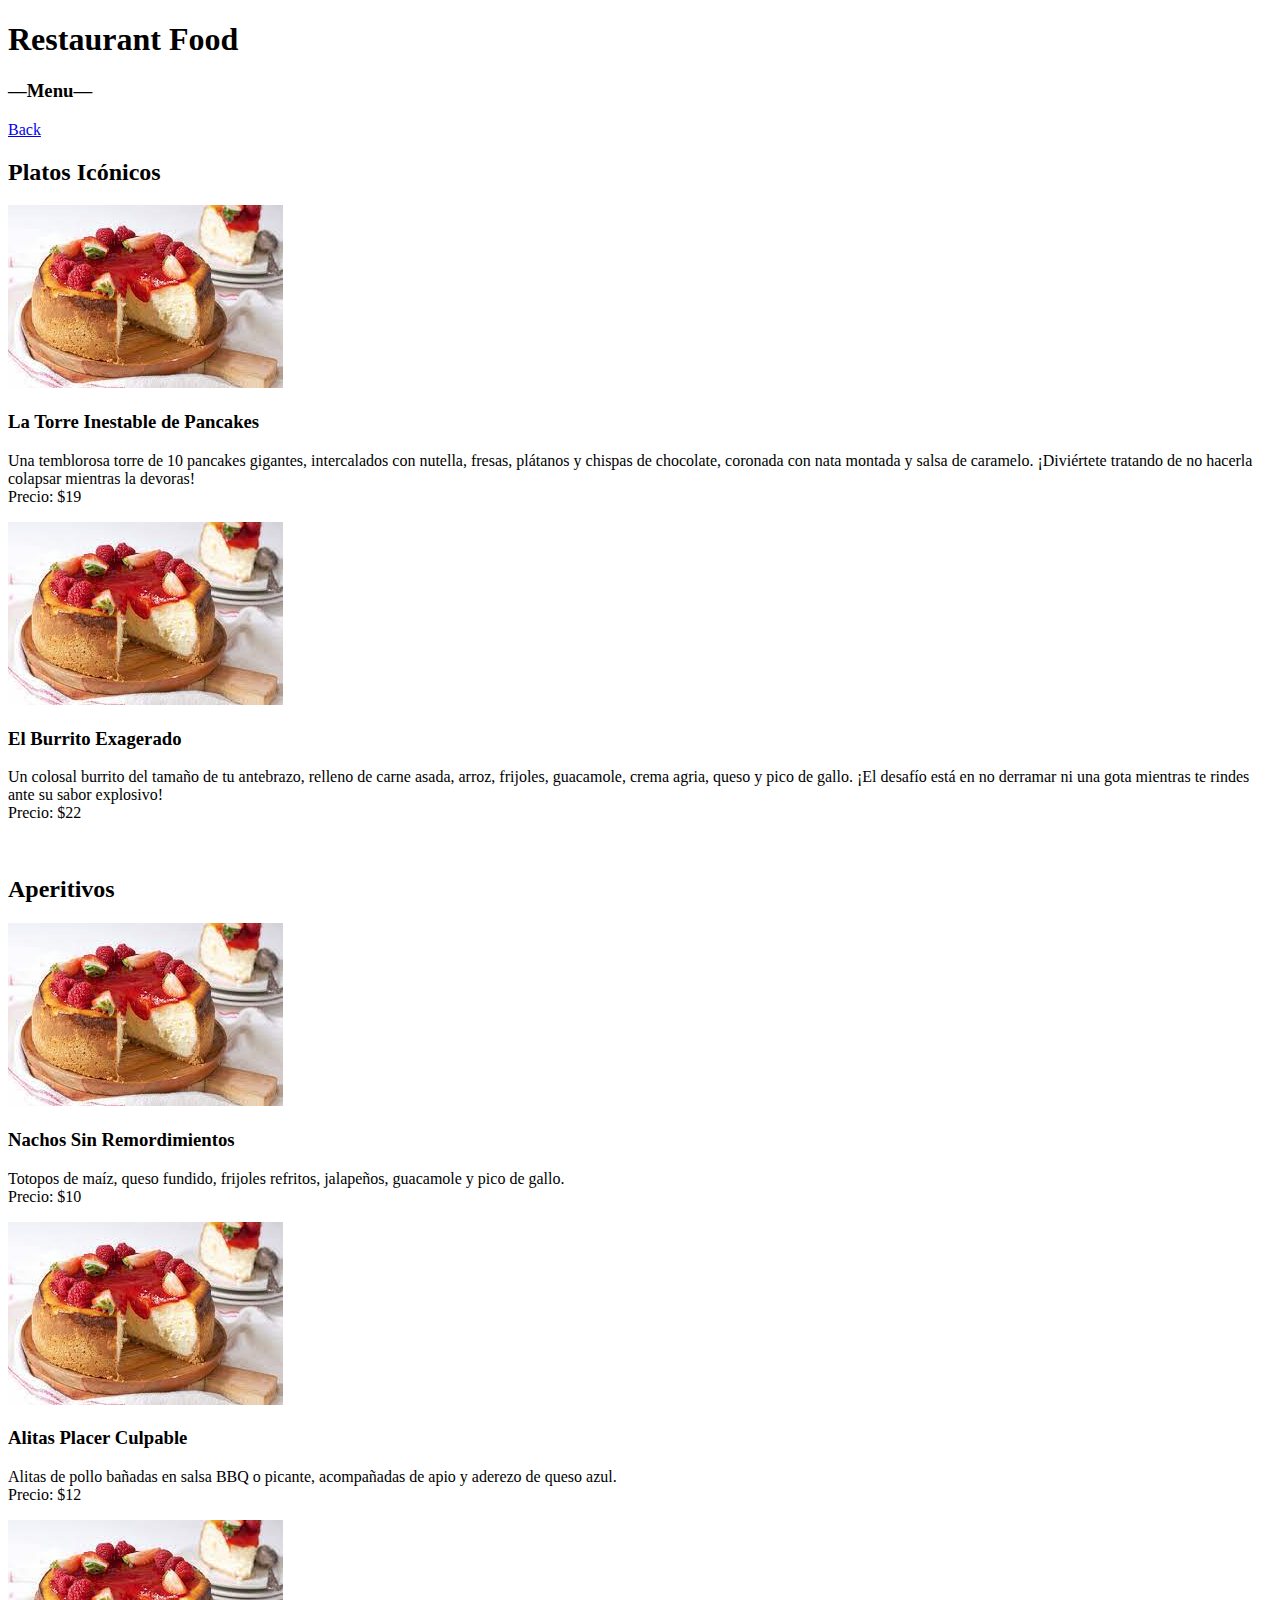
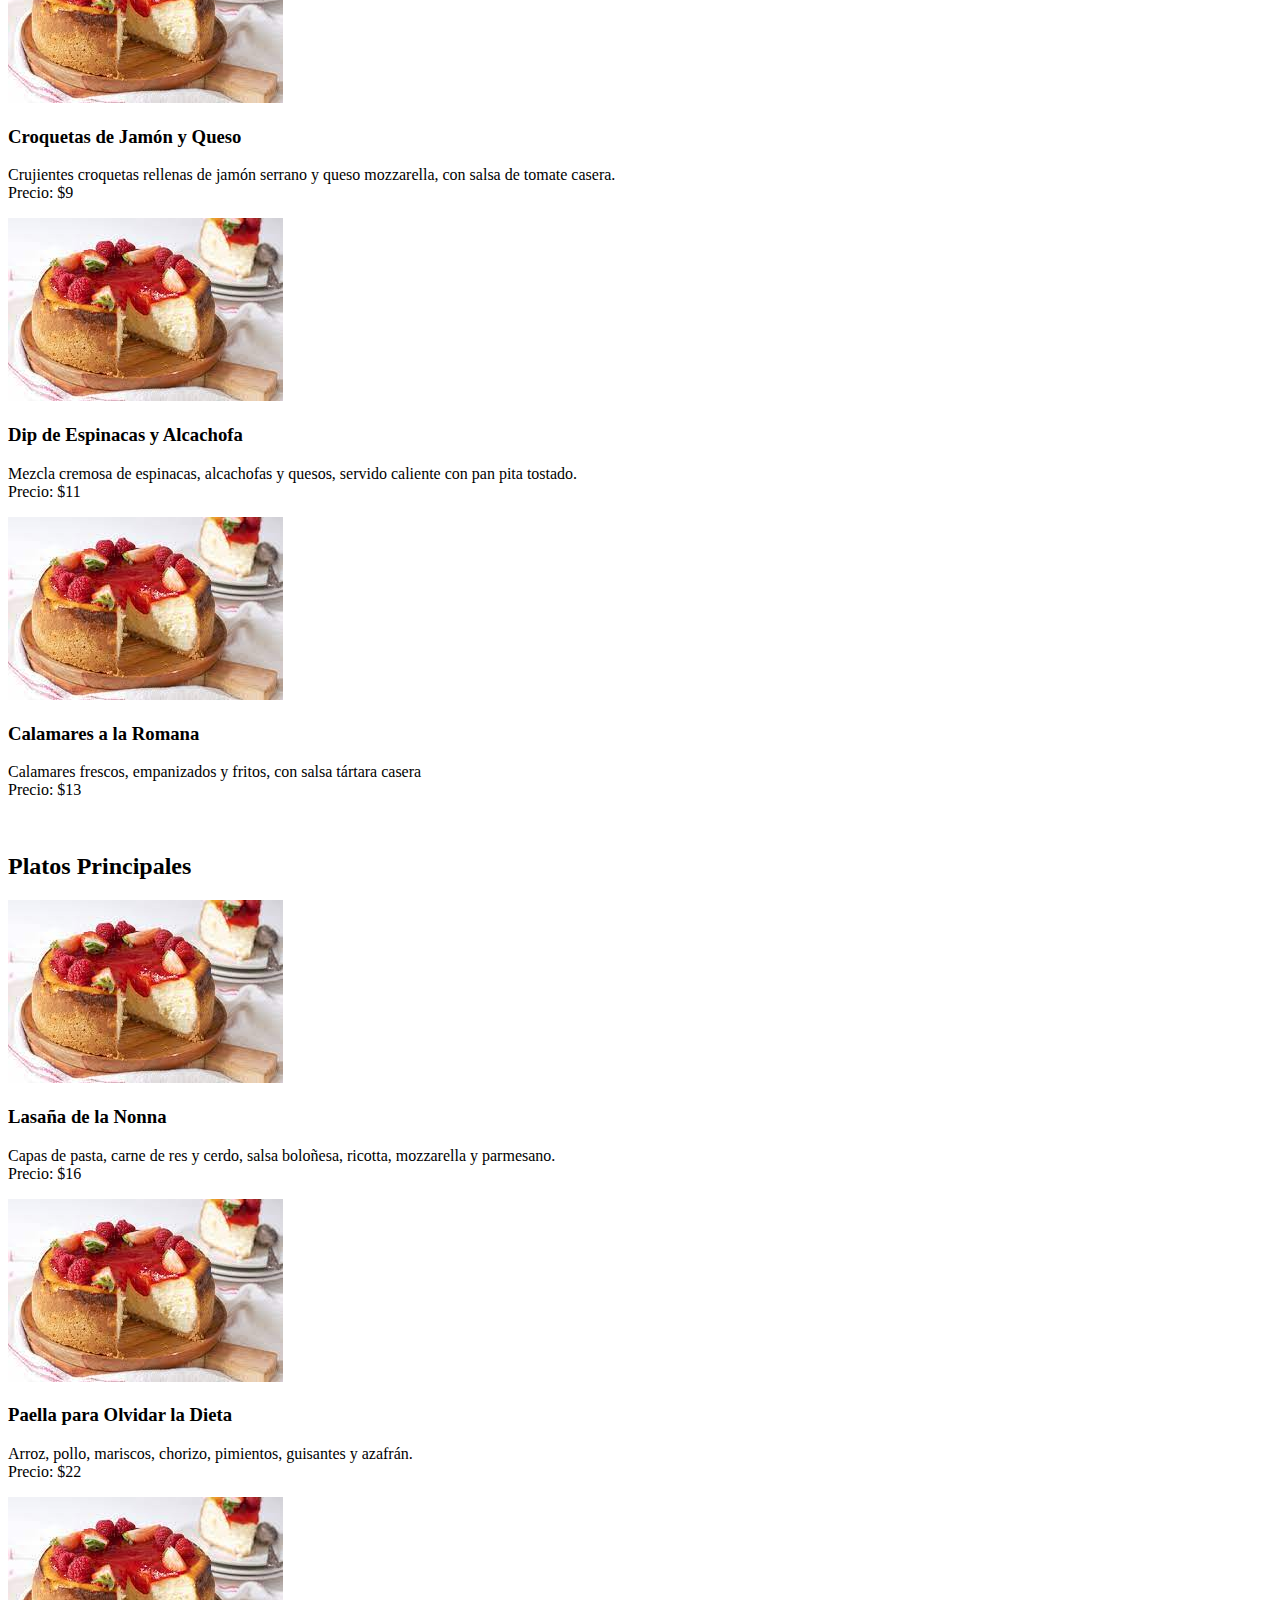
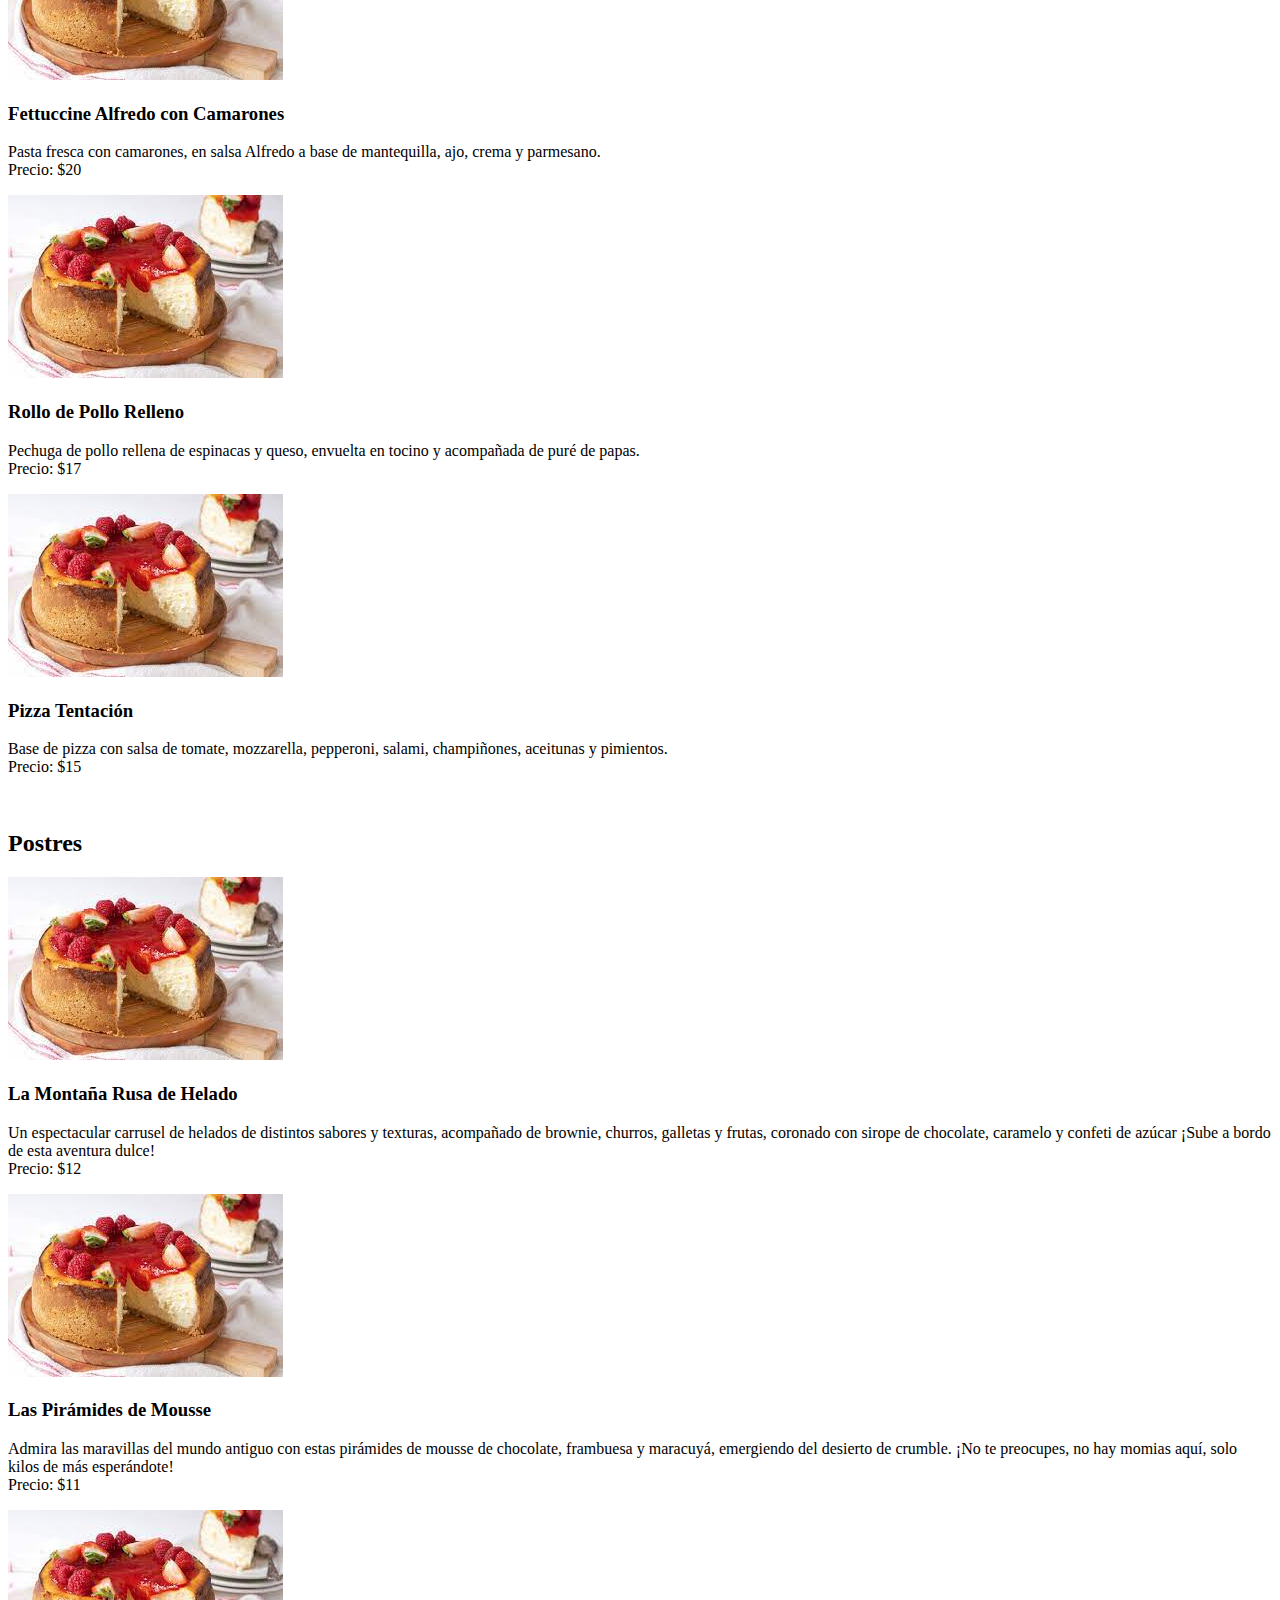
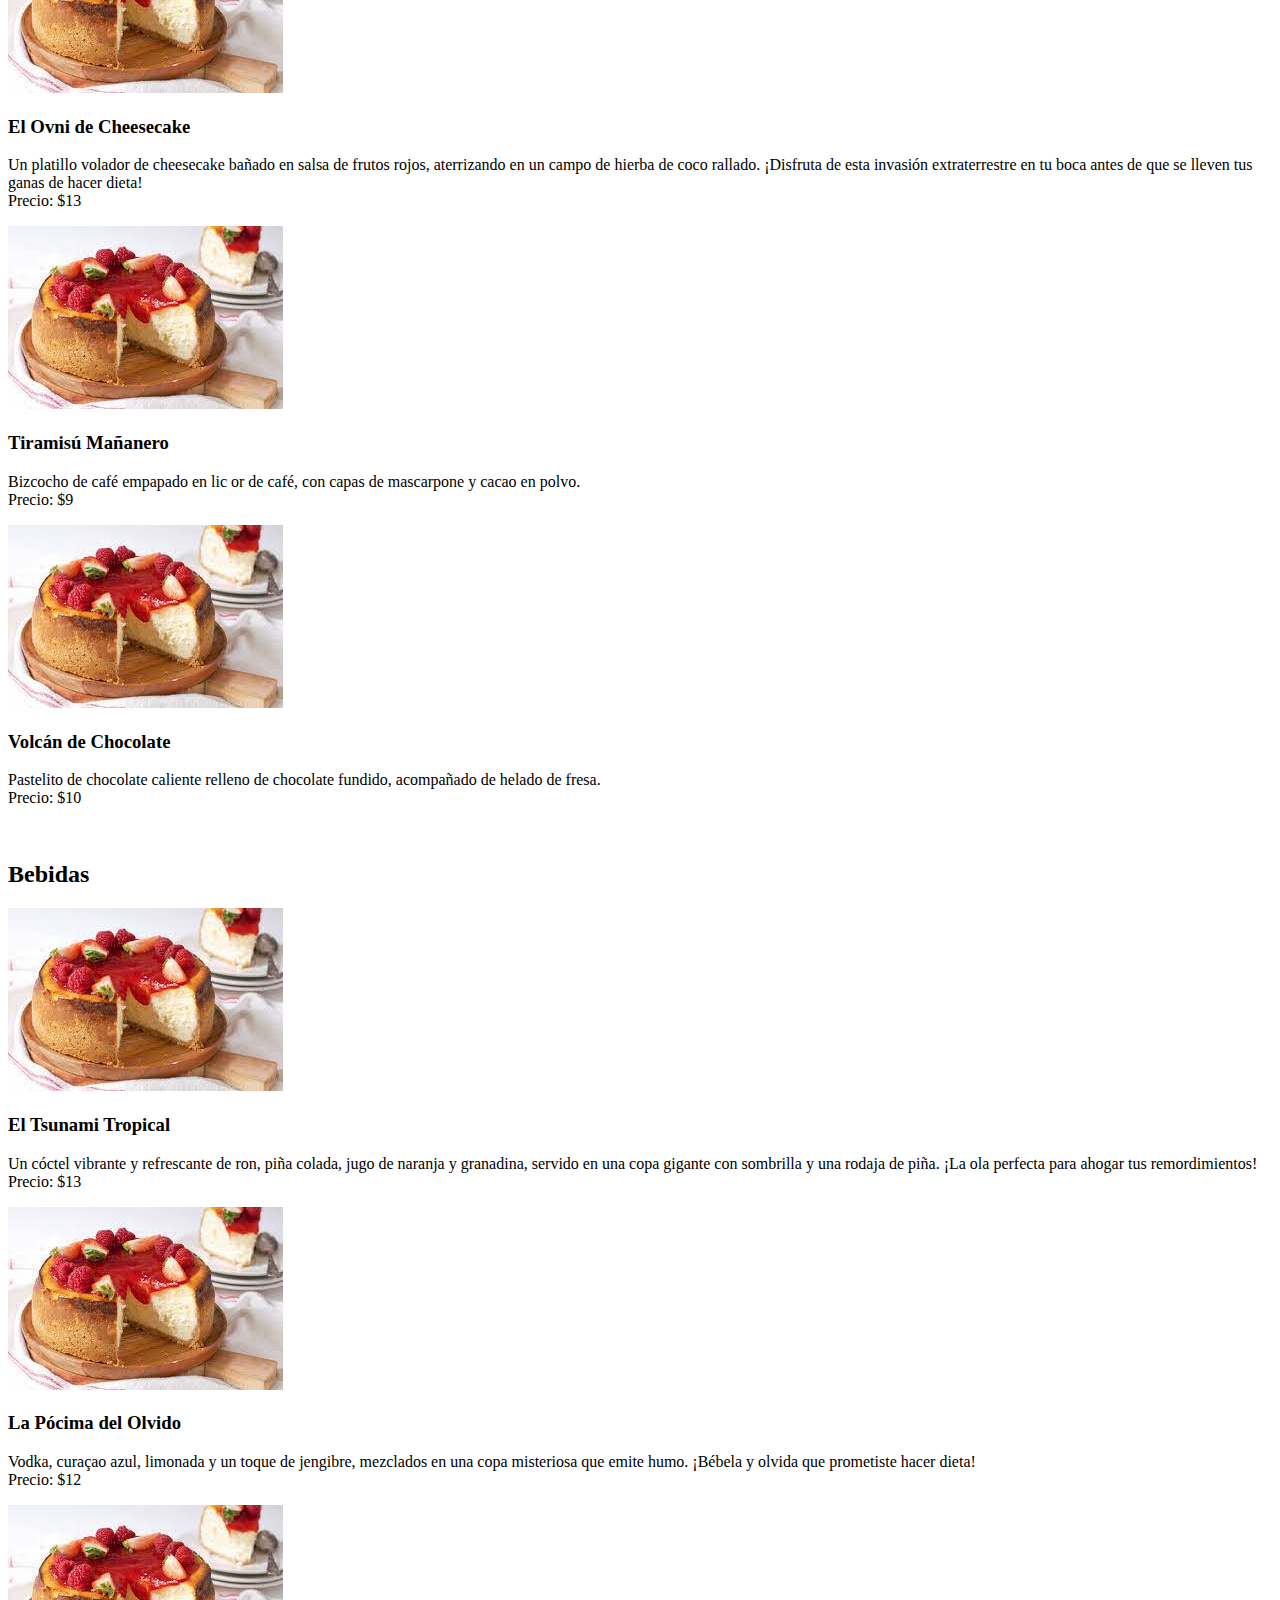
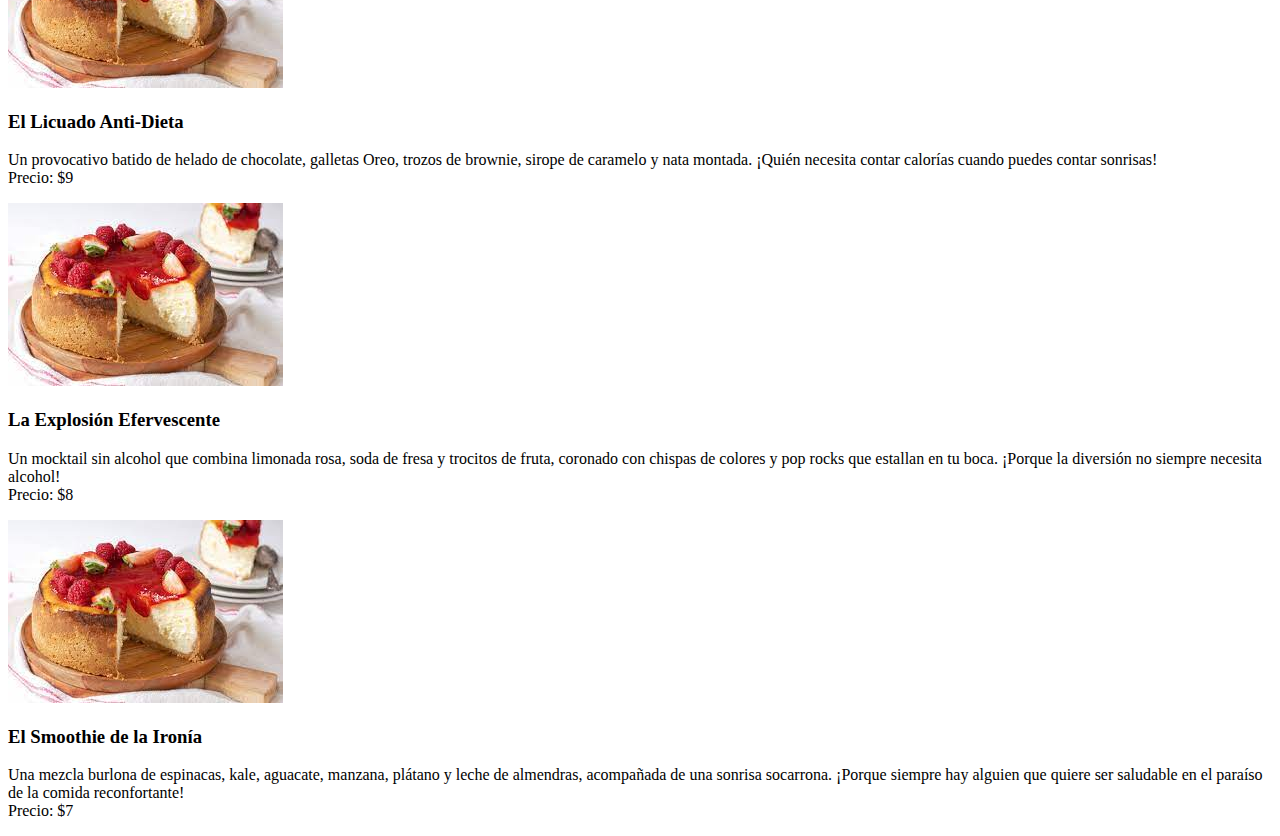
==== links/menu.html @ f00b85c3 "created html menu" ====
<!DOCTYPE html>
<html lang="es">
<head>

  <!--Meta-->
  <meta charset="UTF-8">
  <meta name="viewport" content="width=device-width, initial-scale=1.0">
  <meta http-equiv="X-UA-Compatible" content="IE=edge">
  <!--Google Font-->
  <link rel="preconnect" href="https://fonts.googleapis.com">
  <link rel="preconnect" href="https://fonts.gstatic.com" crossorigin>
  <link href="https://fonts.googleapis.com/css2?family=Roboto+Slab:wght@100..900&display=swap" rel="stylesheet">
  <!--CSS-->
  <link rel="stylesheet" href="menu-style.css">
  <!--Title-->
  <title>Menu</title>

</head>

<body>

  <!--Header-->

  <header>

    <div class="menu-title">
      <h1>Restaurant Food</h1>
      <h3>&mdash;Menu&mdash;</h3>     
      <a href="../index.html">Back</a>
    </div>

  </header>

  <!--Menu Container-->

  <section class="menu-container">

    <!--Platos Iconicos-->

    <h2 class="food-title">Platos Icónicos</h2>

    <div class="menu platos-iconicos">

      <div class="pancake">
        <img src="menu-images/cheesecake.jpg" alt="pancake">
        <h3>La Torre Inestable de Pancakes</h3>
        <p>Una temblorosa torre de 10 pancakes gigantes, intercalados con nutella, fresas, plátanos y chispas de chocolate, coronada con nata montada y salsa de caramelo. ¡Diviértete tratando de no hacerla colapsar mientras la devoras!<br>Precio: $19</p>
      </div>

      <div class="burrito">
        <img src="menu-images/cheesecake.jpg" alt="burrito">
        <h3>El Burrito Exagerado</h3>
        <p>Un colosal burrito del tamaño de tu antebrazo, relleno de carne asada, arroz, frijoles, guacamole, crema agria, queso y pico de gallo. ¡El desafío está en no derramar ni una gota mientras te rindes ante su sabor explosivo!<br>Precio: $22</p>
      </div>

    </div>

    <br>

    <!--Aperitivos-->

    <h2 class="food-title">Aperitivos</h2>

    <div class="menu aperitivos">

      <div class="nachos">
        <img src="menu-images/cheesecake.jpg" alt="nachos">
        <h3>Nachos Sin Remordimientos</h3>
        <p>Totopos de maíz, queso fundido, frijoles refritos, jalapeños, guacamole y pico de gallo.<br>Precio: $10</p>
      </div>

      <div class="alitas">
        <img src="menu-images/cheesecake.jpg" alt="alitas">
        <h3>Alitas Placer Culpable</h3>
        <p>Alitas de pollo bañadas en salsa BBQ o picante, acompañadas de apio y aderezo de queso azul.<br>Precio: $12</p>
      </div>

      <div class="croquetas">
        <img src="menu-images/cheesecake.jpg" alt="croquetas">
        <h3>Croquetas de Jamón y Queso</h3>
        <p>Crujientes croquetas rellenas de jamón serrano y queso mozzarella, con salsa de tomate casera.<br>Precio: $9</p>
      </div>

      <div class="dip-espinaca">
        <img src="menu-images/cheesecake.jpg" alt="espinaca">
        <h3>Dip de Espinacas y Alcachofa</h3>
        <p>Mezcla cremosa de espinacas, alcachofas y quesos, servido caliente con pan pita tostado.<br>Precio: $11</p>
      </div>

      <div class="calamares">
        <img src="menu-images/cheesecake.jpg" alt="calamares">
        <h3>Calamares a la Romana</h3>
        <p>Calamares frescos, empanizados y fritos, con salsa tártara casera<br>Precio: $13</p>
      </div>

    </div>

    <br>

    <!--Platos Principales-->

    <h2 class="food-title">Platos Principales</h2>

    <div class="menu principales">

      <div class="Lasaña">
        <img src="menu-images/cheesecake.jpg" alt="Lasaña">
        <h3>Lasaña de la Nonna</h3>
        <p>Capas de pasta, carne de res y cerdo, salsa boloñesa, ricotta, mozzarella y parmesano.<br>Precio: $16</p>
      </div>

      <div class="paella">
        <img src="menu-images/cheesecake.jpg" alt="paella">
        <h3>Paella para Olvidar la Dieta</h3>
        <p>Arroz, pollo, mariscos, chorizo, pimientos, guisantes y azafrán.<br>Precio: $22</p>
      </div>

      <div class="fettuccine">
        <img src="menu-images/cheesecake.jpg" alt="fettuccine">
        <h3>Fettuccine Alfredo con Camarones</h3>
        <p>Pasta fresca con camarones, en salsa Alfredo a base de mantequilla, ajo, crema y parmesano.<br>Precio: $20</p>
      </div>

      <div class="pollo-relleno">
        <img src="menu-images/cheesecake.jpg" alt="pollo relleno">
        <h3>Rollo de Pollo Relleno</h3>
        <p>Pechuga de pollo rellena de espinacas y queso, envuelta en tocino y acompañada de puré de papas.<br>Precio: $17</p>
      </div>

      <div class="pizza">
        <img src="menu-images/cheesecake.jpg" alt="pizza">
        <h3>Pizza Tentación</h3>
        <p>Base de pizza con salsa de tomate, mozzarella, pepperoni, salami, champiñones, aceitunas y pimientos.<br>Precio: $15</p>
      </div>

    </div>

    <br>

    <!--Postres-->

    <h2 class="food-title">Postres</h2>

    <div class="menu postres">

      <div class="helado">
        <img src="menu-images/cheesecake.jpg" alt="helado">
        <h3>La Montaña Rusa de Helado</h3>
        <p>Un espectacular carrusel de helados de distintos sabores y texturas, acompañado de brownie, churros, galletas y frutas, coronado con sirope de chocolate, caramelo y confeti de azúcar ¡Sube a bordo de esta aventura dulce!<br>Precio: $12</p>
      </div>

      <div class="piramide">
        <img src="menu-images/cheesecake.jpg" alt="postre piramide">
        <h3>Las Pirámides de Mousse</h3>
        <p>Admira las maravillas del mundo antiguo con estas pirámides de mousse de chocolate, frambuesa y maracuyá, emergiendo del desierto de crumble. ¡No te preocupes, no hay momias aquí, solo kilos de más esperándote!<br>Precio: $11</p>
      </div>

      <div class="cheesecake">
        <img src="menu-images/cheesecake.jpg" alt="cheesecake">
        <h3>El Ovni de Cheesecake</h3>
        <p>Un platillo volador de cheesecake bañado en salsa de frutos rojos, aterrizando en un campo de hierba de coco rallado. ¡Disfruta de esta invasión extraterrestre en tu boca antes de que se lleven tus ganas de hacer dieta!<br>Precio: $13</p>
      </div>

      <div class="bizcocho">
        <img src="menu-images/cheesecake.jpg" alt="bizcocho">
        <h3>Tiramisú Mañanero</h3>
        <p>Bizcocho de café empapado en lic or de café, con capas de mascarpone y cacao en polvo.<br>Precio: $9</p>
      </div>

      <div class="volcan-chocolate">
        <img src="menu-images/cheesecake.jpg" alt="volcan chocolate">
        <h3>Volcán de Chocolate</h3>
        <p>Pastelito de chocolate caliente relleno de chocolate fundido, acompañado de helado de fresa.<br>Precio: $10</p>
      </div>

    </div>

    <br>

    <!--Bebidas-->

    <h2 class="food-title">Bebidas</h2>

    <div class="menu bebidas">

      <div class="tsunami-tropical">
        <img src="menu-images/cheesecake.jpg" alt="tsunami tropical">
        <h3>El Tsunami Tropical</h3>
        <p>Un cóctel vibrante y refrescante de ron, piña colada, jugo de naranja y granadina, servido en una copa gigante con sombrilla y una rodaja de piña. ¡La ola perfecta para ahogar tus remordimientos!<br>Precio: $13</p>
      </div>

      <div class="pocima-olvido">
        <img src="menu-images/cheesecake.jpg" alt="vodka">
        <h3>La Pócima del Olvido</h3>
        <p>Vodka, curaçao azul, limonada y un toque de jengibre, mezclados en una copa misteriosa que emite humo. ¡Bébela y olvida que prometiste hacer dieta!<br>Precio: $12</p>
      </div>

      <div class="licuado">
        <img src="menu-images/cheesecake.jpg" alt="licuado">
        <h3>El Licuado Anti-Dieta</h3>
        <p>Un provocativo batido de helado de chocolate, galletas Oreo, trozos de brownie, sirope de caramelo y nata montada. ¡Quién necesita contar calorías cuando puedes contar sonrisas!<br>Precio: $9</p>
      </div>

      <div class="mocktail">
        <img src="menu-images/cheesecake.jpg" alt="mocktail">
        <h3>La Explosión Efervescente</h3>
        <p>Un mocktail sin alcohol que combina limonada rosa, soda de fresa y trocitos de fruta, coronado con chispas de colores y pop rocks que estallan en tu boca. ¡Porque la diversión no siempre necesita alcohol!<br>Precio: $8</p>
      </div>

      <div class="smoothie">
        <img src="menu-images/cheesecake.jpg" alt="smoothie">
        <h3>El Smoothie de la Ironía</h3>
        <p>Una mezcla burlona de espinacas, kale, aguacate, manzana, plátano y leche de almendras, acompañada de una sonrisa socarrona. ¡Porque siempre hay alguien que quiere ser saludable en el paraíso de la comida reconfortante!<br>Precio: $7</p>
      </div>

    </div>

  </section>

</body>
</html>
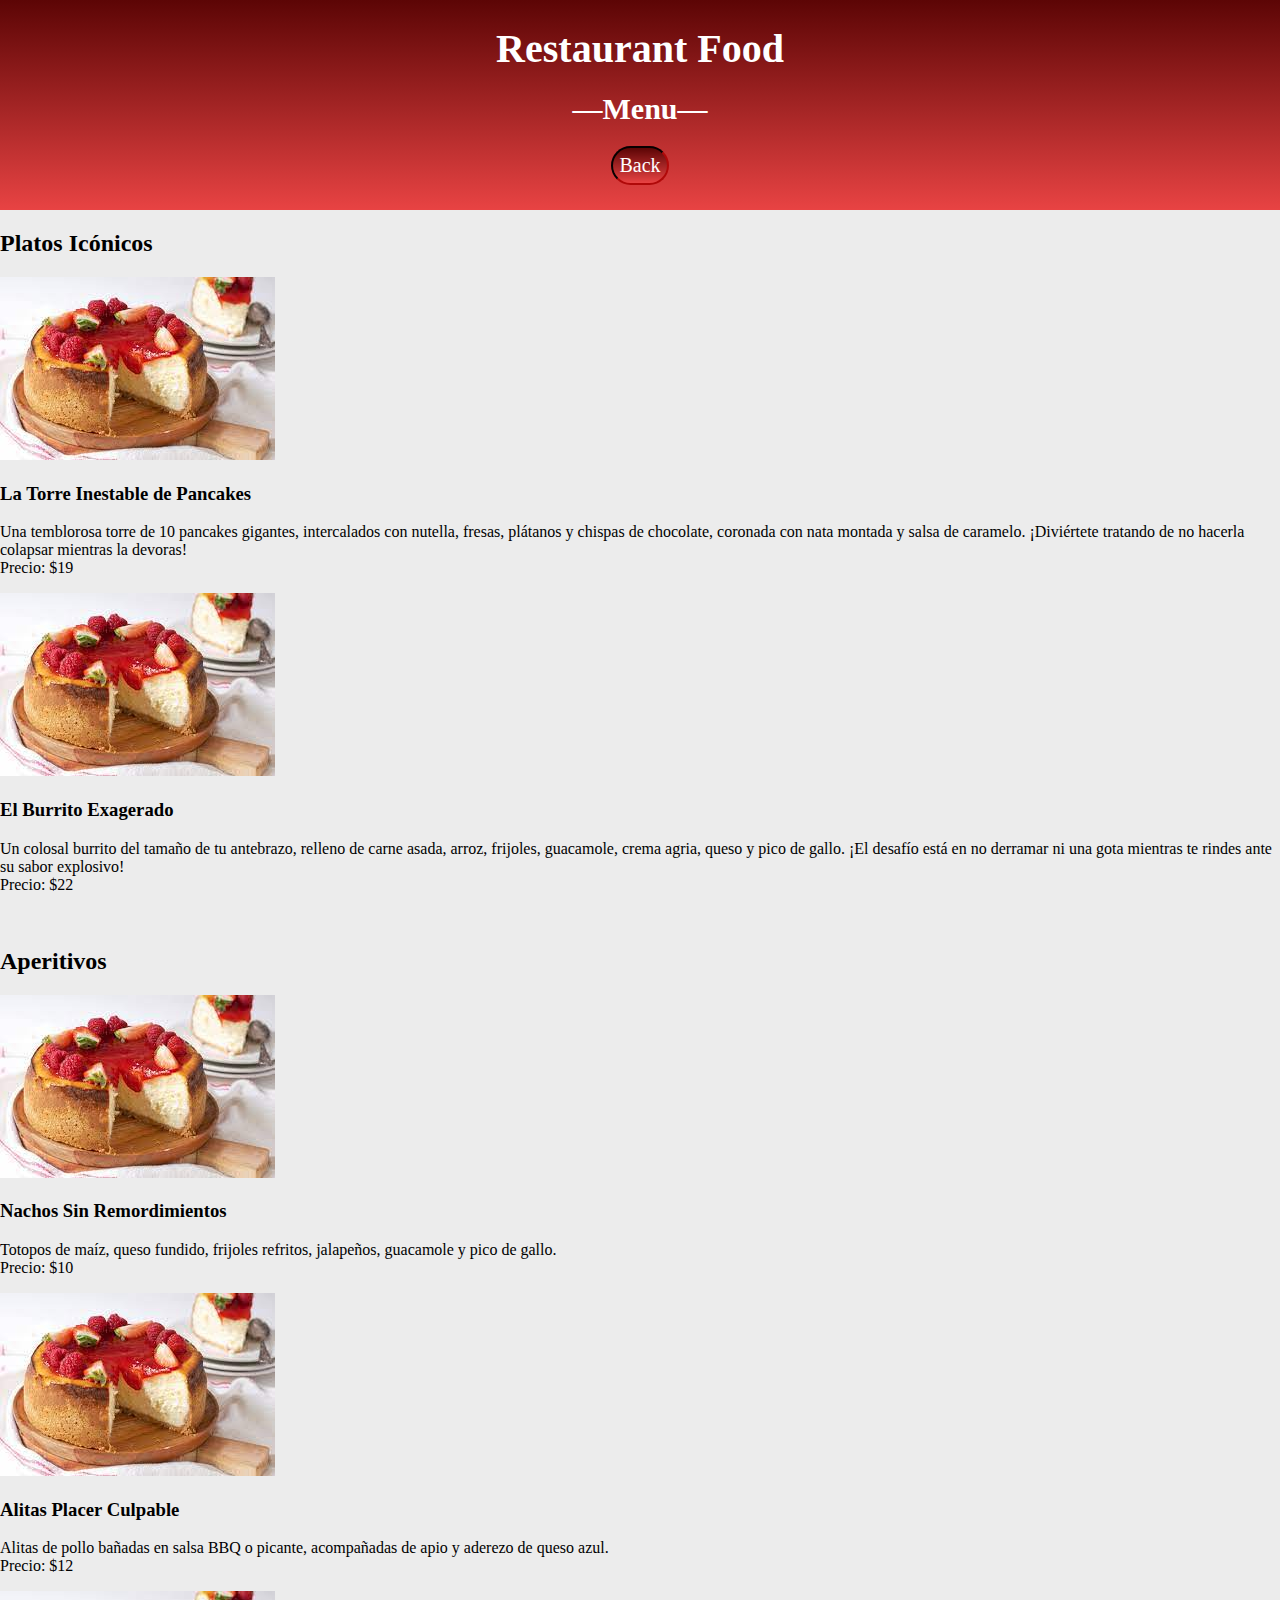
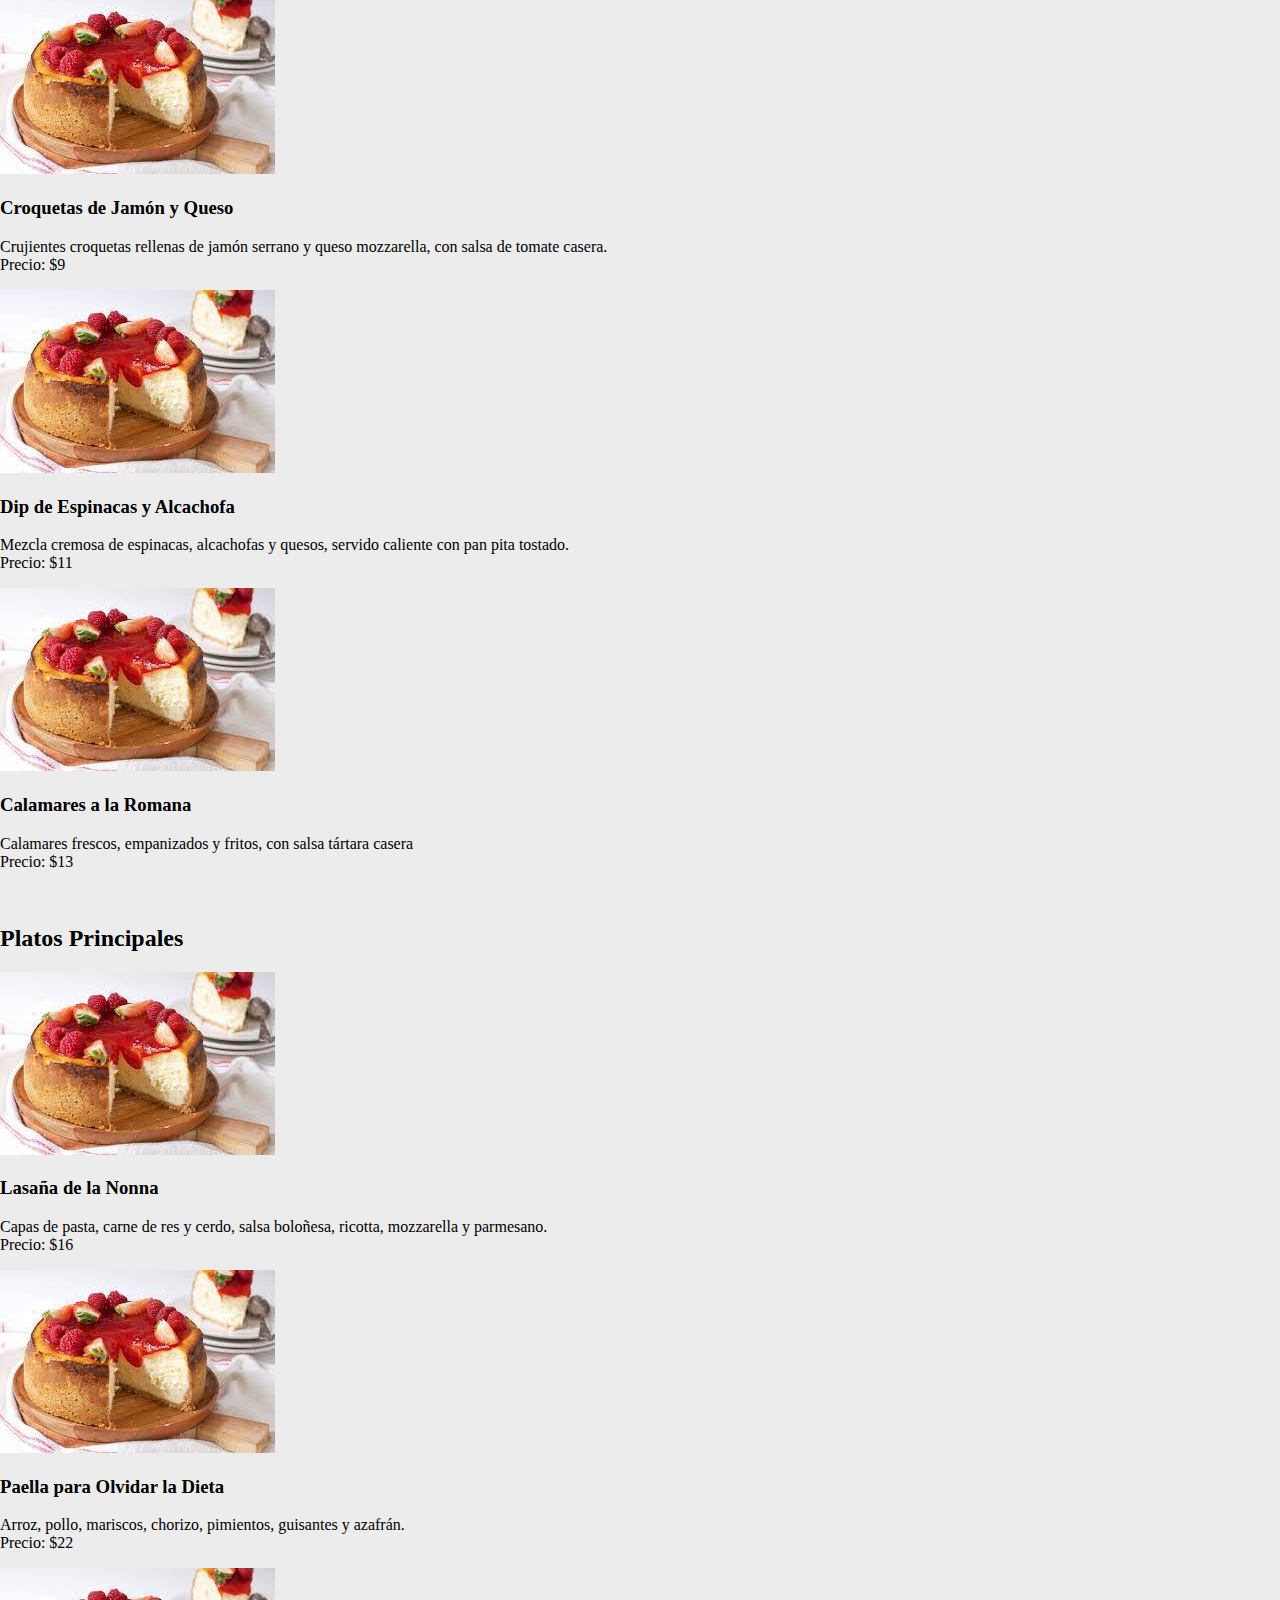
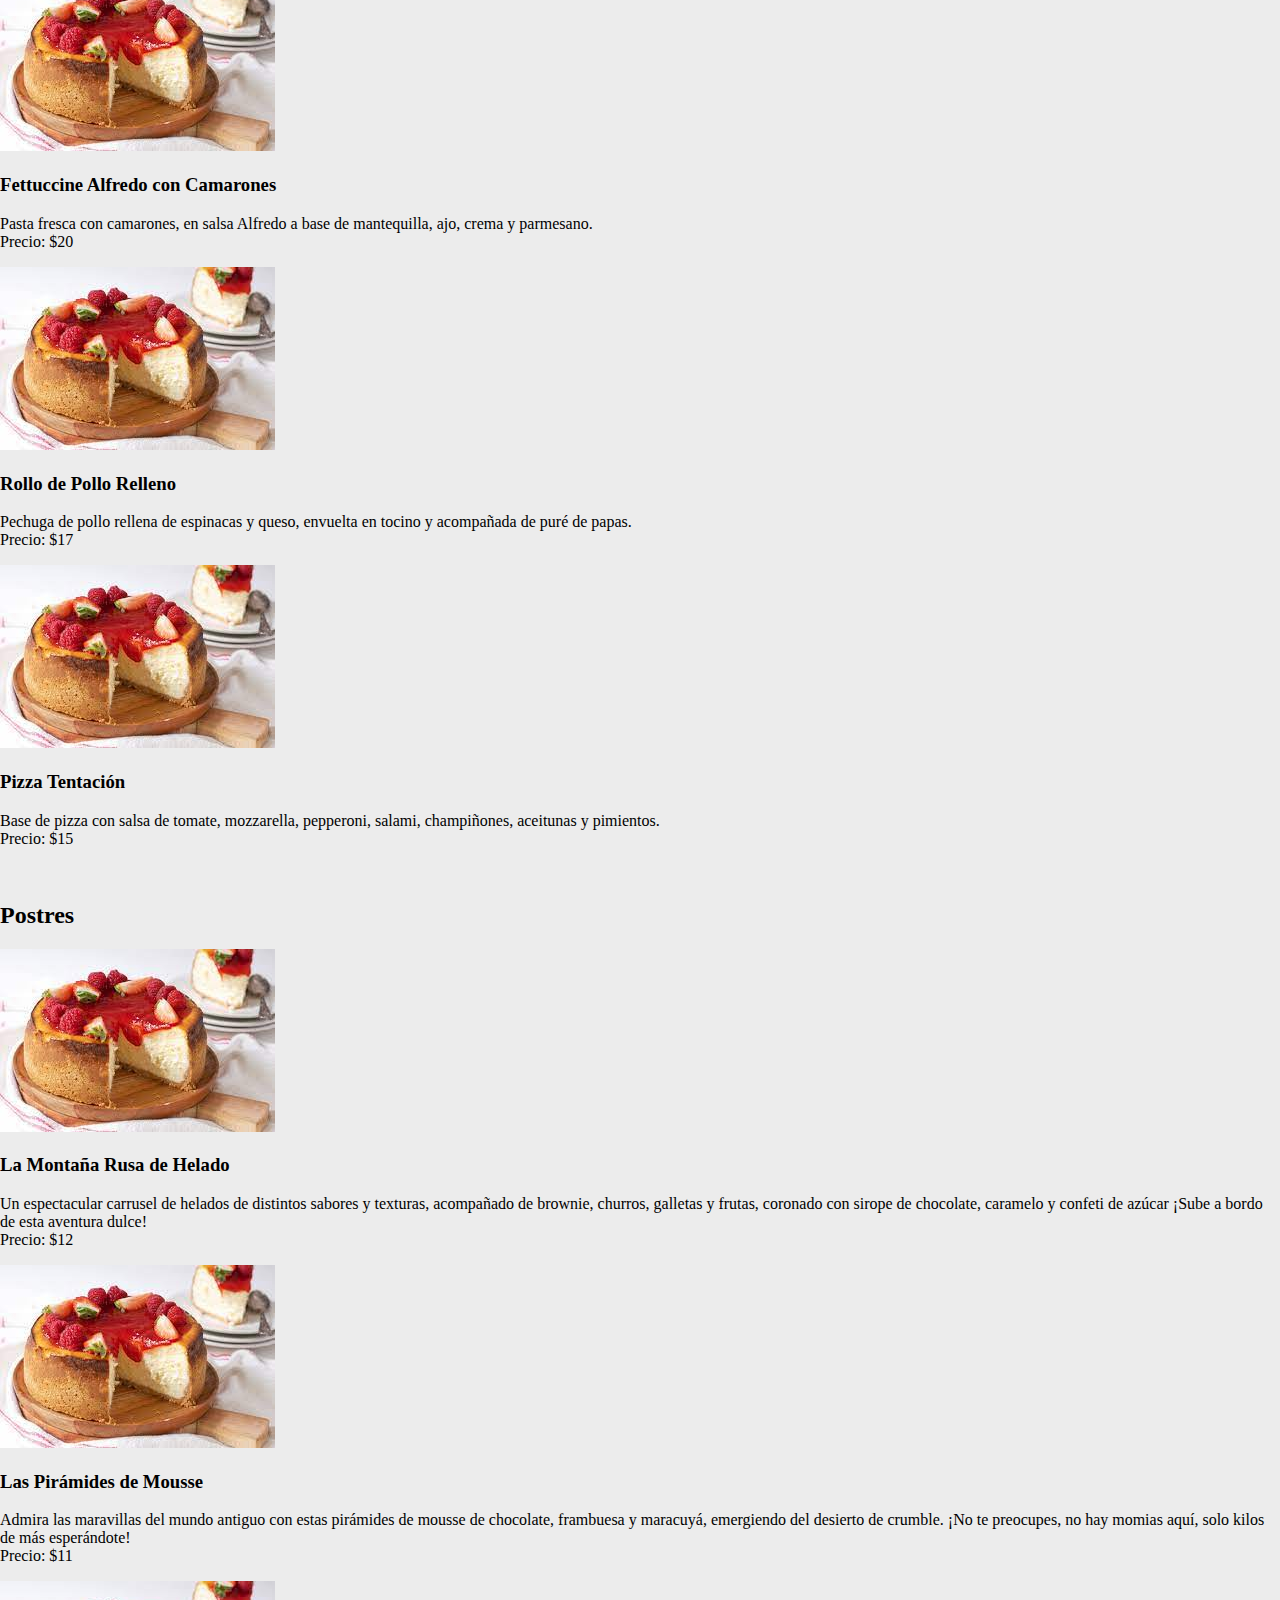
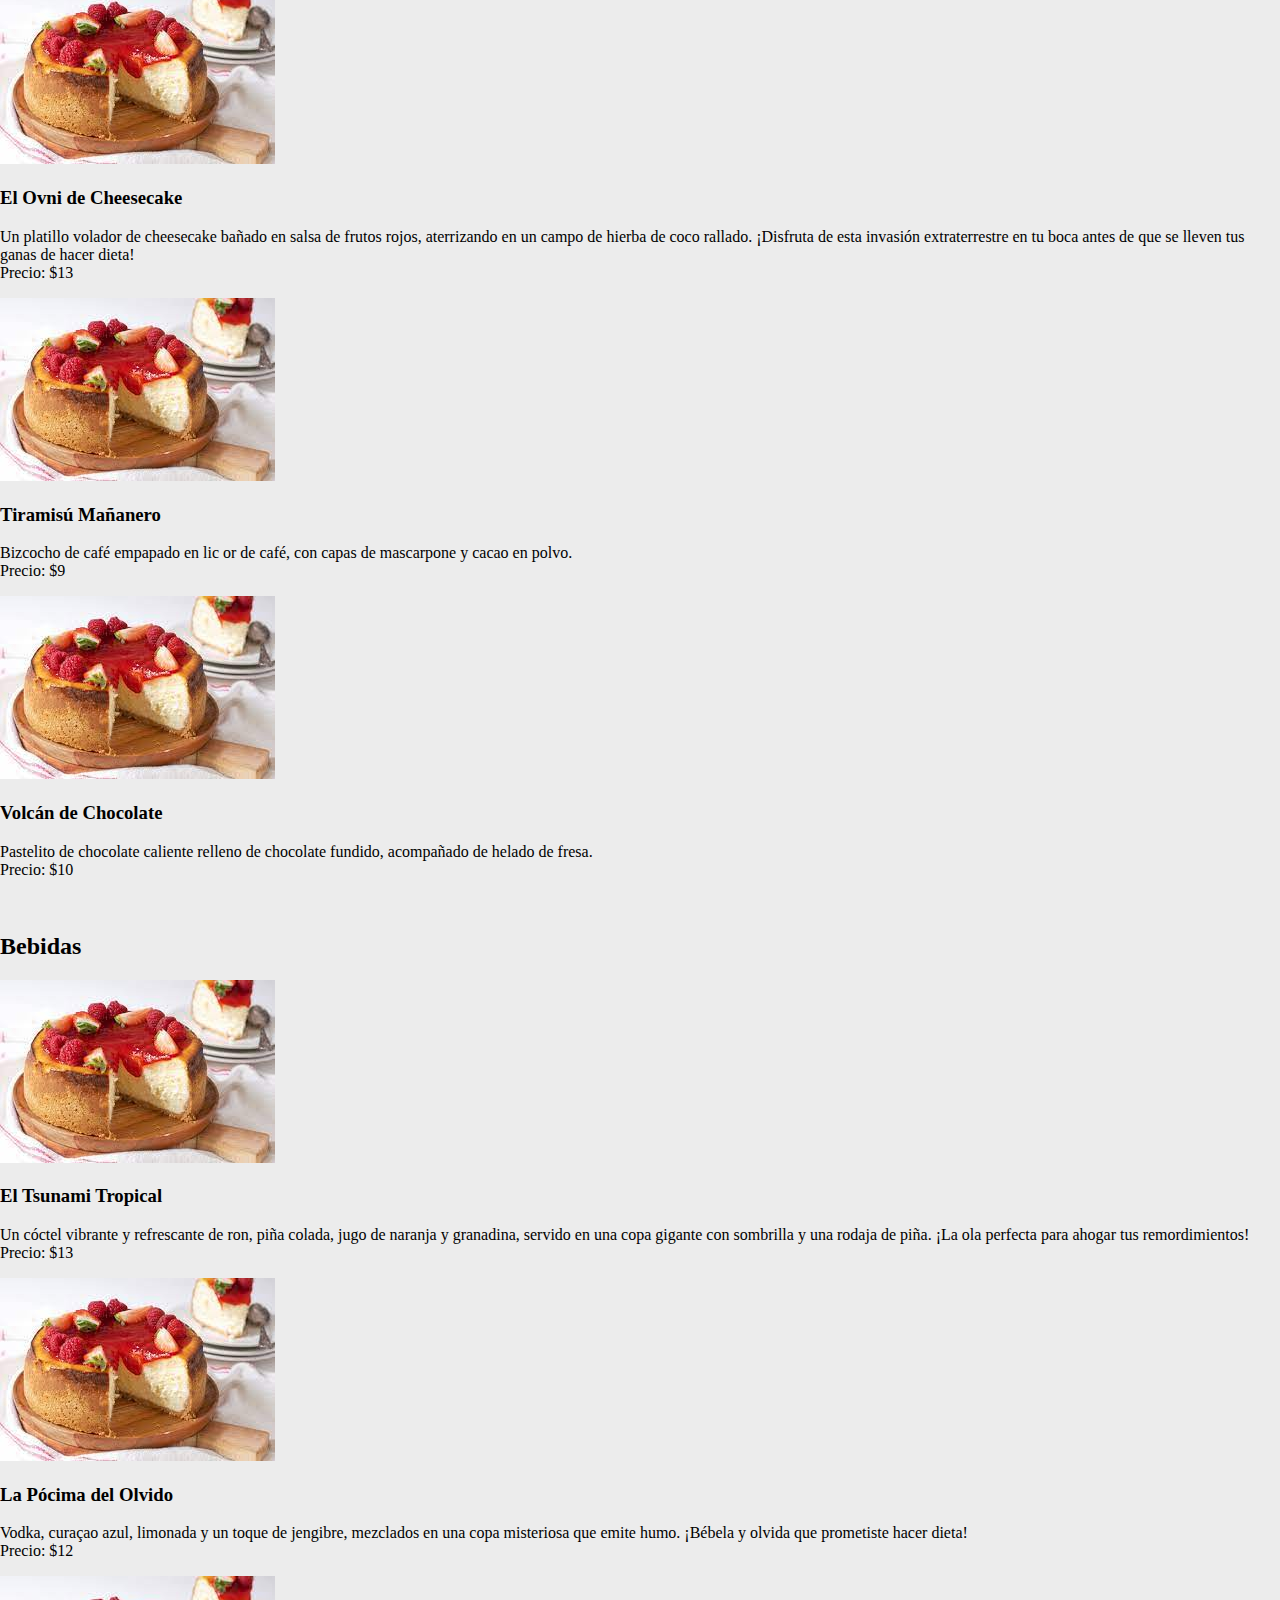
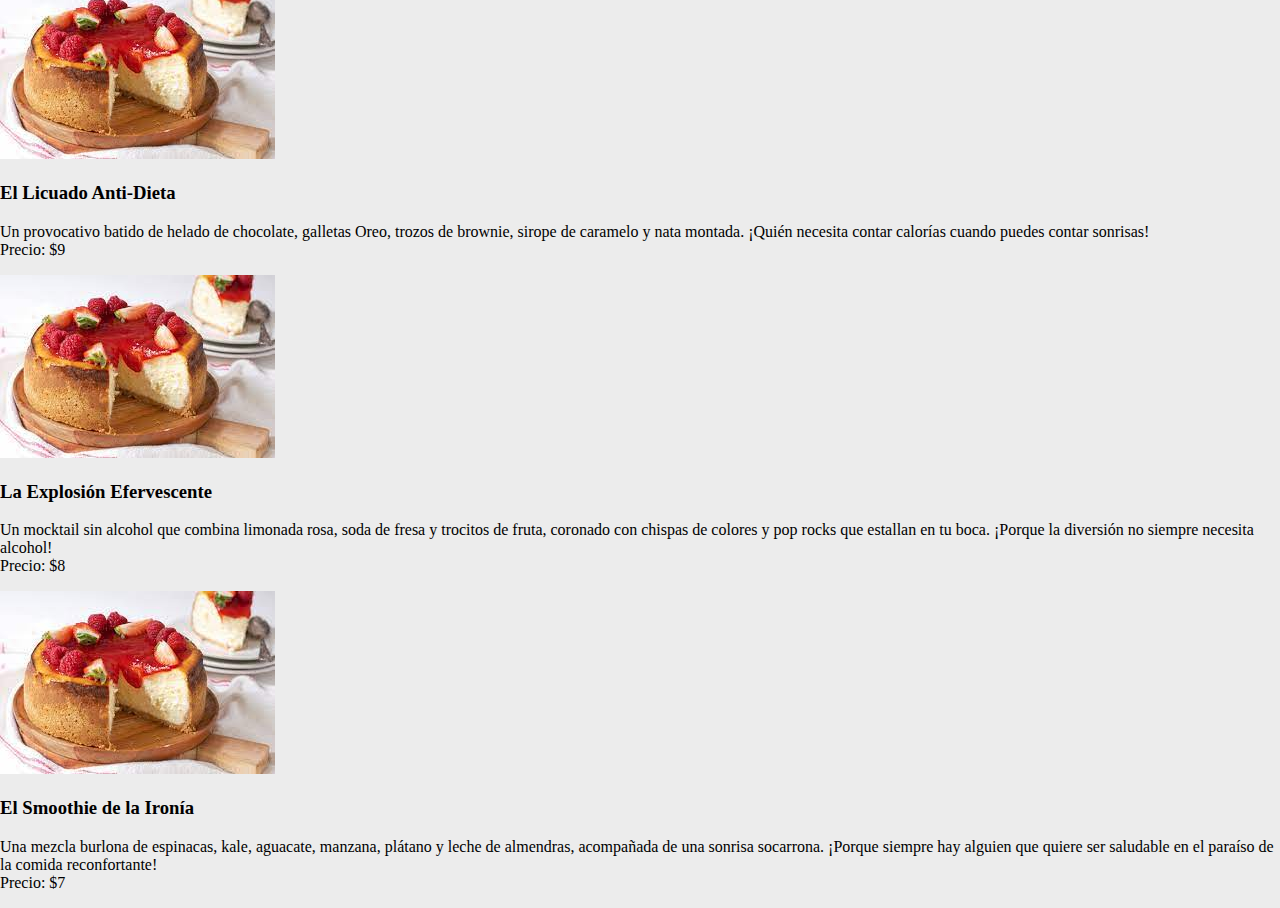
==== commit 2e487e16: "added style to menu header" ====
--- a/links/menu.html
+++ b/links/menu.html
@@ -23,10 +23,10 @@
 
   <header>
 
-    <div class="menu-title">
+    <div class="menu-header">
       <h1>Restaurant Food</h1>
       <h3>&mdash;Menu&mdash;</h3>     
-      <a href="../index.html">Back</a>
+      <a class="back-button" href="../index.html">Back</a>
     </div>
 
   </header>
--- a/links/menu-style.css
+++ b/links/menu-style.css
@@ -0,0 +1,45 @@
+body {
+  margin: 0;
+  padding: 0;
+  background-color: #ececec;
+}
+
+/* Header */
+
+.menu-header {
+  display: flex;
+  flex-direction: column;
+  align-items: center;
+  justify-content: center;
+  flex-wrap: wrap;
+  box-sizing: border-box;
+  padding: 25px;
+  text-align: center;
+  background: linear-gradient(#5c0505, #e84343);
+  color: #fff;
+  font-size: 20px;
+}
+
+.menu-header h1 {
+  margin: 0;
+  padding: 0;
+}
+
+.menu-header h3 {
+  font-size: 1.5em;
+  margin: 20px 0;
+}
+
+.back-button {
+  text-decoration: none;
+  color: #fff;
+  font-size: 1em;
+  border: inset 2px #5c0505;
+  background: linear-gradient(#5c0505, #e84343);
+  border-radius: 30px;
+  padding: 6px;
+}
+
+.back-button:hover {
+  background: linear-gradient(#e84343, #5c0505);
+}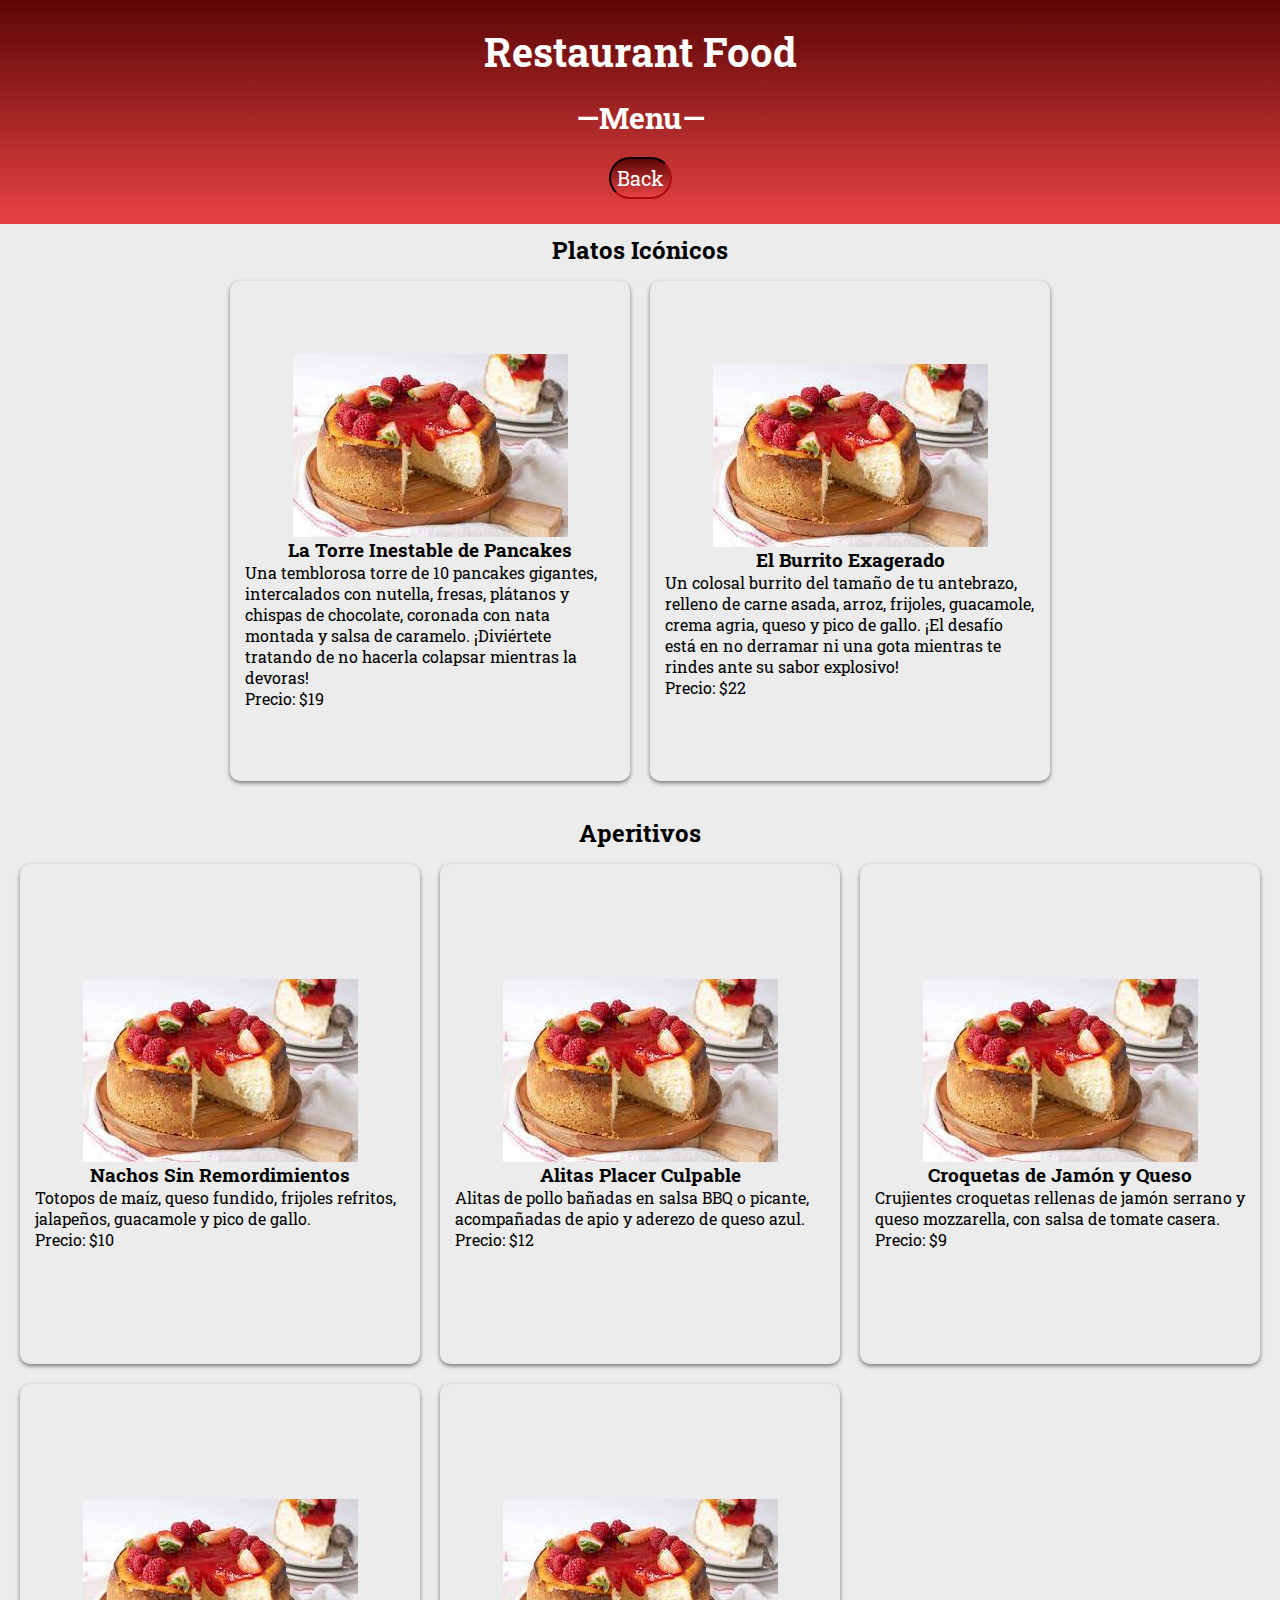
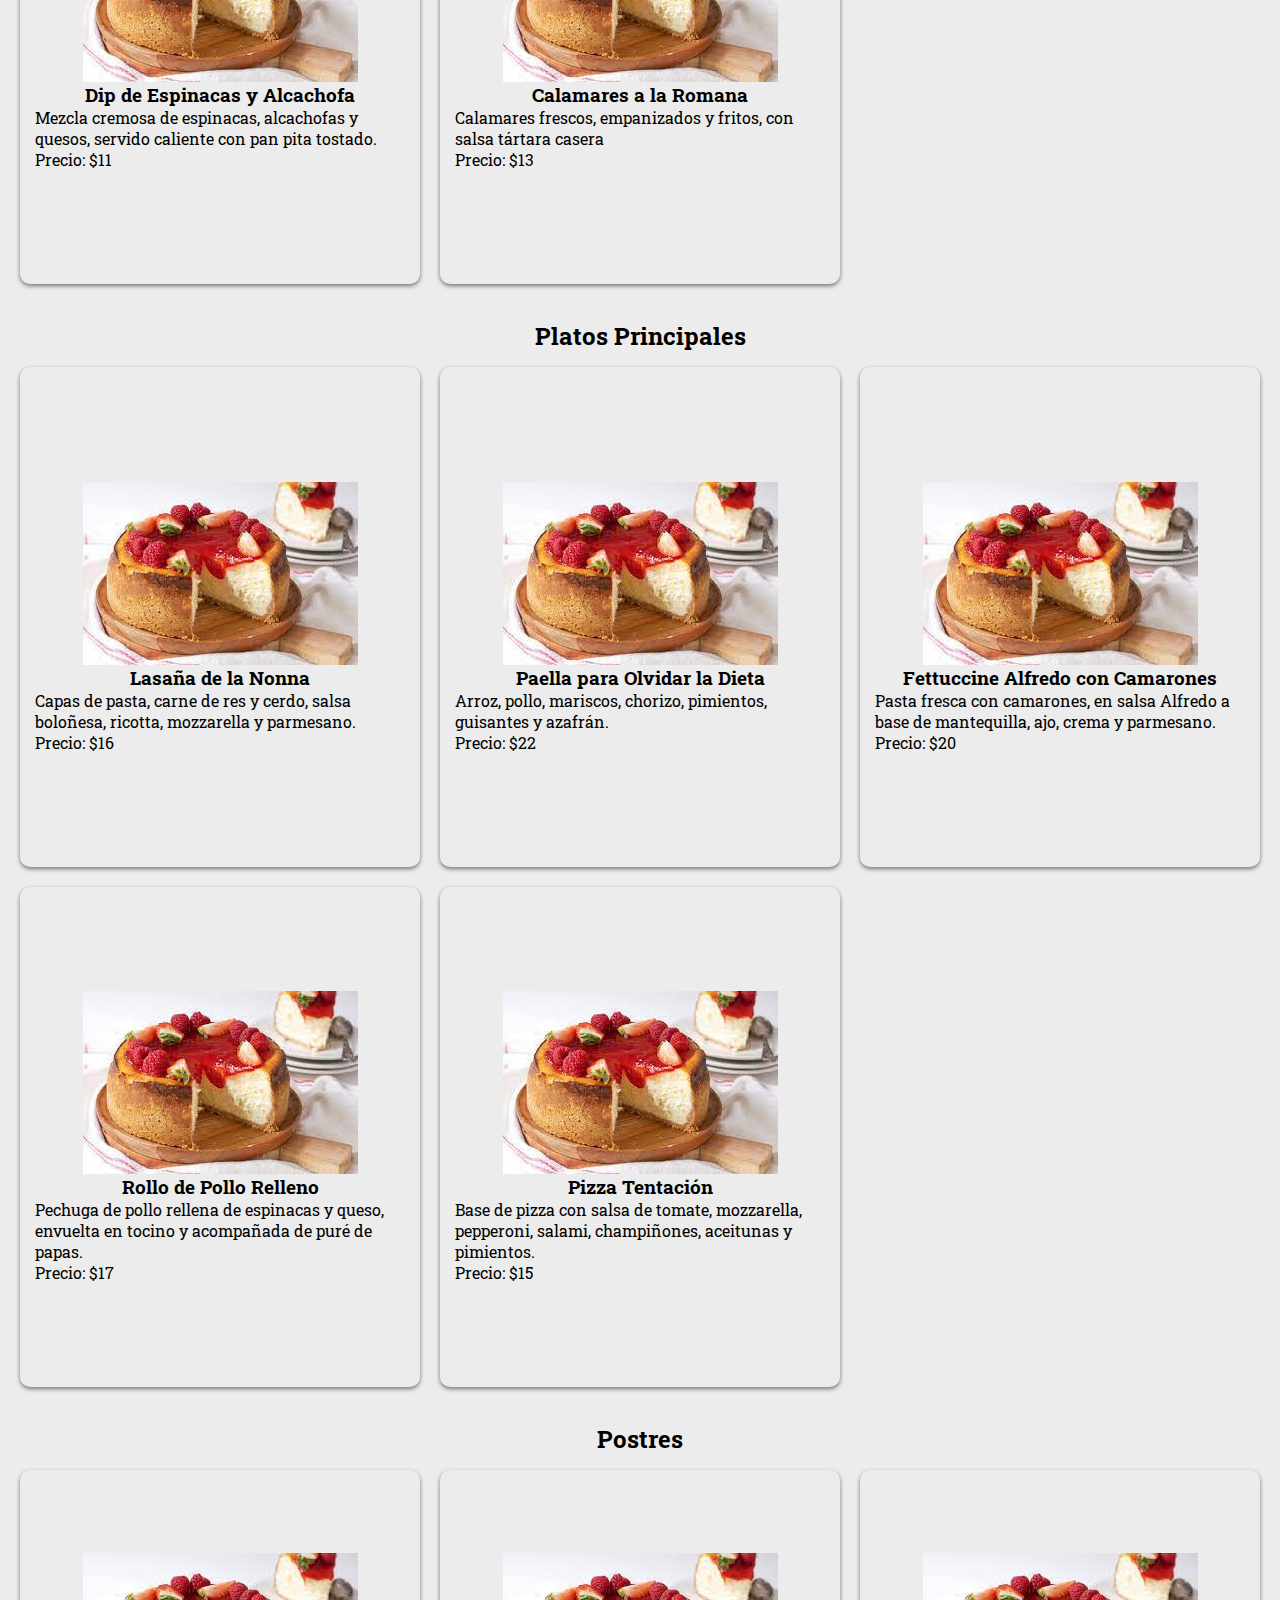
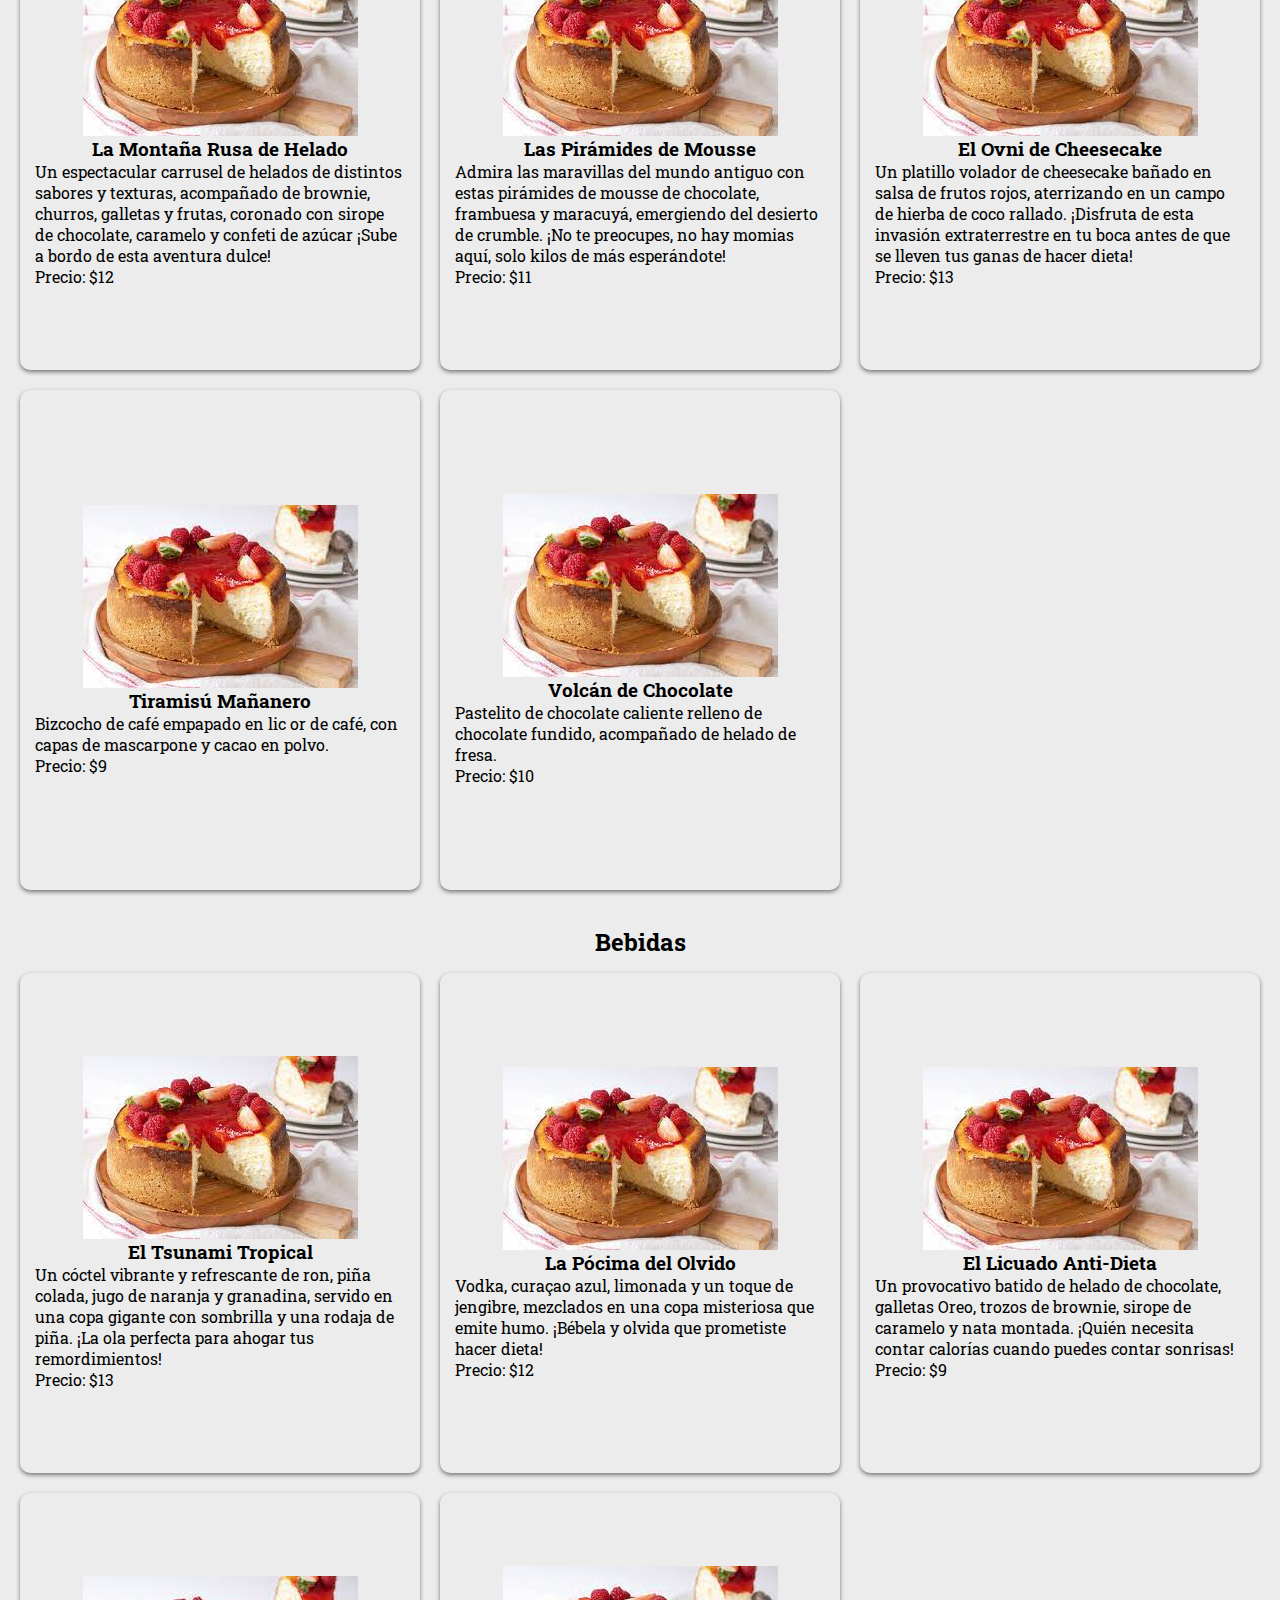
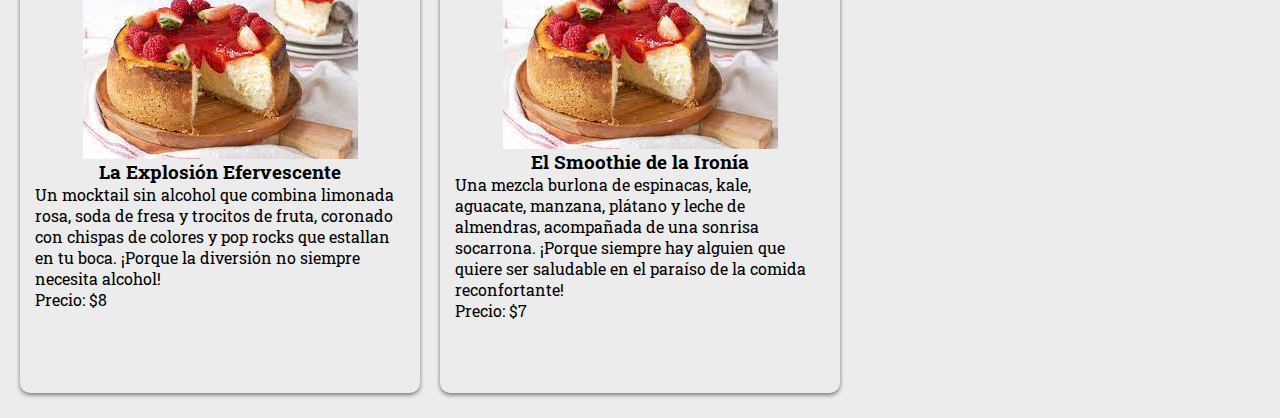
==== commit 55e9a681: "food menu cards created" ====
--- a/links/menu.html
+++ b/links/menu.html
@@ -41,13 +41,13 @@
 
     <div class="menu platos-iconicos">
 
-      <div class="pancake">
+      <div class="food-plate pancake">
         <img src="menu-images/cheesecake.jpg" alt="pancake">
         <h3>La Torre Inestable de Pancakes</h3>
         <p>Una temblorosa torre de 10 pancakes gigantes, intercalados con nutella, fresas, plátanos y chispas de chocolate, coronada con nata montada y salsa de caramelo. ¡Diviértete tratando de no hacerla colapsar mientras la devoras!<br>Precio: $19</p>
       </div>
 
-      <div class="burrito">
+      <div class="food-plate burrito">
         <img src="menu-images/cheesecake.jpg" alt="burrito">
         <h3>El Burrito Exagerado</h3>
         <p>Un colosal burrito del tamaño de tu antebrazo, relleno de carne asada, arroz, frijoles, guacamole, crema agria, queso y pico de gallo. ¡El desafío está en no derramar ni una gota mientras te rindes ante su sabor explosivo!<br>Precio: $22</p>
@@ -63,31 +63,31 @@
 
     <div class="menu aperitivos">
 
-      <div class="nachos">
+      <div class="food-plate nachos">
         <img src="menu-images/cheesecake.jpg" alt="nachos">
         <h3>Nachos Sin Remordimientos</h3>
         <p>Totopos de maíz, queso fundido, frijoles refritos, jalapeños, guacamole y pico de gallo.<br>Precio: $10</p>
       </div>
 
-      <div class="alitas">
+      <div class="food-plate alitas">
         <img src="menu-images/cheesecake.jpg" alt="alitas">
         <h3>Alitas Placer Culpable</h3>
         <p>Alitas de pollo bañadas en salsa BBQ o picante, acompañadas de apio y aderezo de queso azul.<br>Precio: $12</p>
       </div>
 
-      <div class="croquetas">
+      <div class="food-plate croquetas">
         <img src="menu-images/cheesecake.jpg" alt="croquetas">
         <h3>Croquetas de Jamón y Queso</h3>
         <p>Crujientes croquetas rellenas de jamón serrano y queso mozzarella, con salsa de tomate casera.<br>Precio: $9</p>
       </div>
 
-      <div class="dip-espinaca">
+      <div class="food-plate dip-espinaca">
         <img src="menu-images/cheesecake.jpg" alt="espinaca">
         <h3>Dip de Espinacas y Alcachofa</h3>
         <p>Mezcla cremosa de espinacas, alcachofas y quesos, servido caliente con pan pita tostado.<br>Precio: $11</p>
       </div>
 
-      <div class="calamares">
+      <div class="food-plate calamares">
         <img src="menu-images/cheesecake.jpg" alt="calamares">
         <h3>Calamares a la Romana</h3>
         <p>Calamares frescos, empanizados y fritos, con salsa tártara casera<br>Precio: $13</p>
@@ -103,31 +103,31 @@
 
     <div class="menu principales">
 
-      <div class="Lasaña">
+      <div class="food-plate Lasaña">
         <img src="menu-images/cheesecake.jpg" alt="Lasaña">
         <h3>Lasaña de la Nonna</h3>
         <p>Capas de pasta, carne de res y cerdo, salsa boloñesa, ricotta, mozzarella y parmesano.<br>Precio: $16</p>
       </div>
 
-      <div class="paella">
+      <div class="food-plate paella">
         <img src="menu-images/cheesecake.jpg" alt="paella">
         <h3>Paella para Olvidar la Dieta</h3>
         <p>Arroz, pollo, mariscos, chorizo, pimientos, guisantes y azafrán.<br>Precio: $22</p>
       </div>
 
-      <div class="fettuccine">
+      <div class="food-plate fettuccine">
         <img src="menu-images/cheesecake.jpg" alt="fettuccine">
         <h3>Fettuccine Alfredo con Camarones</h3>
         <p>Pasta fresca con camarones, en salsa Alfredo a base de mantequilla, ajo, crema y parmesano.<br>Precio: $20</p>
       </div>
 
-      <div class="pollo-relleno">
+      <div class="food-plate pollo-relleno">
         <img src="menu-images/cheesecake.jpg" alt="pollo relleno">
         <h3>Rollo de Pollo Relleno</h3>
         <p>Pechuga de pollo rellena de espinacas y queso, envuelta en tocino y acompañada de puré de papas.<br>Precio: $17</p>
       </div>
 
-      <div class="pizza">
+      <div class="food-plate pizza">
         <img src="menu-images/cheesecake.jpg" alt="pizza">
         <h3>Pizza Tentación</h3>
         <p>Base de pizza con salsa de tomate, mozzarella, pepperoni, salami, champiñones, aceitunas y pimientos.<br>Precio: $15</p>
@@ -143,31 +143,31 @@
 
     <div class="menu postres">
 
-      <div class="helado">
+      <div class="food-plate helado">
         <img src="menu-images/cheesecake.jpg" alt="helado">
         <h3>La Montaña Rusa de Helado</h3>
         <p>Un espectacular carrusel de helados de distintos sabores y texturas, acompañado de brownie, churros, galletas y frutas, coronado con sirope de chocolate, caramelo y confeti de azúcar ¡Sube a bordo de esta aventura dulce!<br>Precio: $12</p>
       </div>
 
-      <div class="piramide">
+      <div class="food-plate piramide">
         <img src="menu-images/cheesecake.jpg" alt="postre piramide">
         <h3>Las Pirámides de Mousse</h3>
         <p>Admira las maravillas del mundo antiguo con estas pirámides de mousse de chocolate, frambuesa y maracuyá, emergiendo del desierto de crumble. ¡No te preocupes, no hay momias aquí, solo kilos de más esperándote!<br>Precio: $11</p>
       </div>
 
-      <div class="cheesecake">
+      <div class="food-plate cheesecake">
         <img src="menu-images/cheesecake.jpg" alt="cheesecake">
         <h3>El Ovni de Cheesecake</h3>
         <p>Un platillo volador de cheesecake bañado en salsa de frutos rojos, aterrizando en un campo de hierba de coco rallado. ¡Disfruta de esta invasión extraterrestre en tu boca antes de que se lleven tus ganas de hacer dieta!<br>Precio: $13</p>
       </div>
 
-      <div class="bizcocho">
+      <div class="food-plate bizcocho">
         <img src="menu-images/cheesecake.jpg" alt="bizcocho">
         <h3>Tiramisú Mañanero</h3>
         <p>Bizcocho de café empapado en lic or de café, con capas de mascarpone y cacao en polvo.<br>Precio: $9</p>
       </div>
 
-      <div class="volcan-chocolate">
+      <div class="food-plate volcan-chocolate">
         <img src="menu-images/cheesecake.jpg" alt="volcan chocolate">
         <h3>Volcán de Chocolate</h3>
         <p>Pastelito de chocolate caliente relleno de chocolate fundido, acompañado de helado de fresa.<br>Precio: $10</p>
@@ -183,31 +183,31 @@
 
     <div class="menu bebidas">
 
-      <div class="tsunami-tropical">
+      <div class="food-plate tsunami-tropical">
         <img src="menu-images/cheesecake.jpg" alt="tsunami tropical">
         <h3>El Tsunami Tropical</h3>
         <p>Un cóctel vibrante y refrescante de ron, piña colada, jugo de naranja y granadina, servido en una copa gigante con sombrilla y una rodaja de piña. ¡La ola perfecta para ahogar tus remordimientos!<br>Precio: $13</p>
       </div>
 
-      <div class="pocima-olvido">
+      <div class="food-plate pocima-olvido">
         <img src="menu-images/cheesecake.jpg" alt="vodka">
         <h3>La Pócima del Olvido</h3>
         <p>Vodka, curaçao azul, limonada y un toque de jengibre, mezclados en una copa misteriosa que emite humo. ¡Bébela y olvida que prometiste hacer dieta!<br>Precio: $12</p>
       </div>
 
-      <div class="licuado">
+      <div class="food-plate licuado">
         <img src="menu-images/cheesecake.jpg" alt="licuado">
         <h3>El Licuado Anti-Dieta</h3>
         <p>Un provocativo batido de helado de chocolate, galletas Oreo, trozos de brownie, sirope de caramelo y nata montada. ¡Quién necesita contar calorías cuando puedes contar sonrisas!<br>Precio: $9</p>
       </div>
 
-      <div class="mocktail">
+      <div class="food-plate mocktail">
         <img src="menu-images/cheesecake.jpg" alt="mocktail">
         <h3>La Explosión Efervescente</h3>
         <p>Un mocktail sin alcohol que combina limonada rosa, soda de fresa y trocitos de fruta, coronado con chispas de colores y pop rocks que estallan en tu boca. ¡Porque la diversión no siempre necesita alcohol!<br>Precio: $8</p>
       </div>
 
-      <div class="smoothie">
+      <div class="food-plate smoothie">
         <img src="menu-images/cheesecake.jpg" alt="smoothie">
         <h3>El Smoothie de la Ironía</h3>
         <p>Una mezcla burlona de espinacas, kale, aguacate, manzana, plátano y leche de almendras, acompañada de una sonrisa socarrona. ¡Porque siempre hay alguien que quiere ser saludable en el paraíso de la comida reconfortante!<br>Precio: $7</p>
--- a/links/menu-style.css
+++ b/links/menu-style.css
@@ -1,6 +1,11 @@
-body {
+* {
+  box-sizing: border-box;
   margin: 0;
   padding: 0;
+  font-family: "Roboto Slab", serif;
+}
+
+body {
   background-color: #ececec;
 }
 
@@ -20,11 +25,6 @@
   font-size: 20px;
 }
 
-.menu-header h1 {
-  margin: 0;
-  padding: 0;
-}
-
 .menu-header h3 {
   font-size: 1.5em;
   margin: 20px 0;
@@ -42,4 +42,40 @@
 
 .back-button:hover {
   background: linear-gradient(#e84343, #5c0505);
+}
+
+/* Menu  container */
+
+.menu-container {
+  display: flex;
+  flex-direction: column;
+  justify-content: center;
+  align-items: center;
+  box-sizing: border-box;
+  padding: 10px;
+}
+
+.menu {
+  display: grid;
+  grid-template-columns: repeat(3, 1fr);
+  gap: 20px;
+  padding: 15px;
+}
+
+.food-plate {
+  background-color: #ececec;
+  box-shadow: 0 2px 4px rgba(0, 0, 0, 0.5);
+  border-radius: 10px;
+  padding: 15px;
+  display: flex;
+  flex-direction: column;
+  justify-content: center;
+  align-items: center;
+  width: 400px;
+  height: 500px;
+
+}
+
+.platos-iconicos {
+  grid-template-columns: repeat(2, 1fr);
 }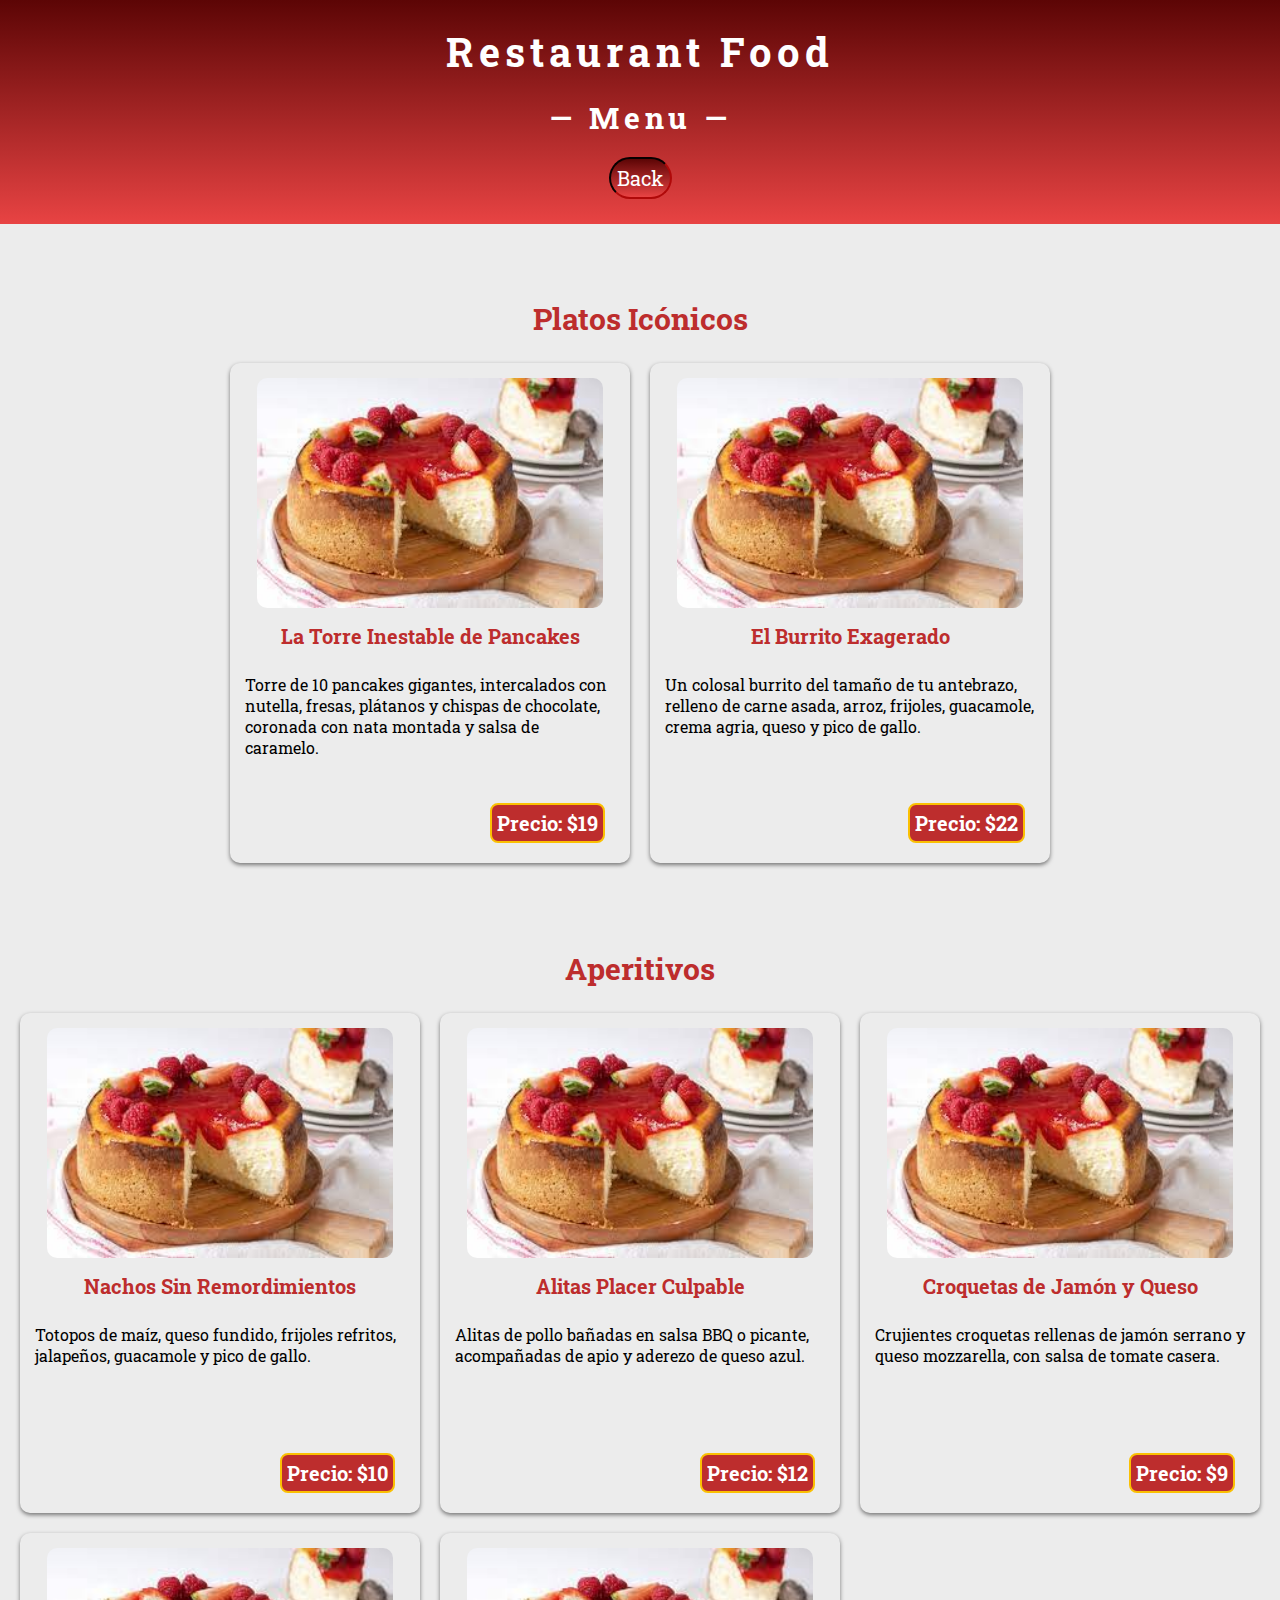
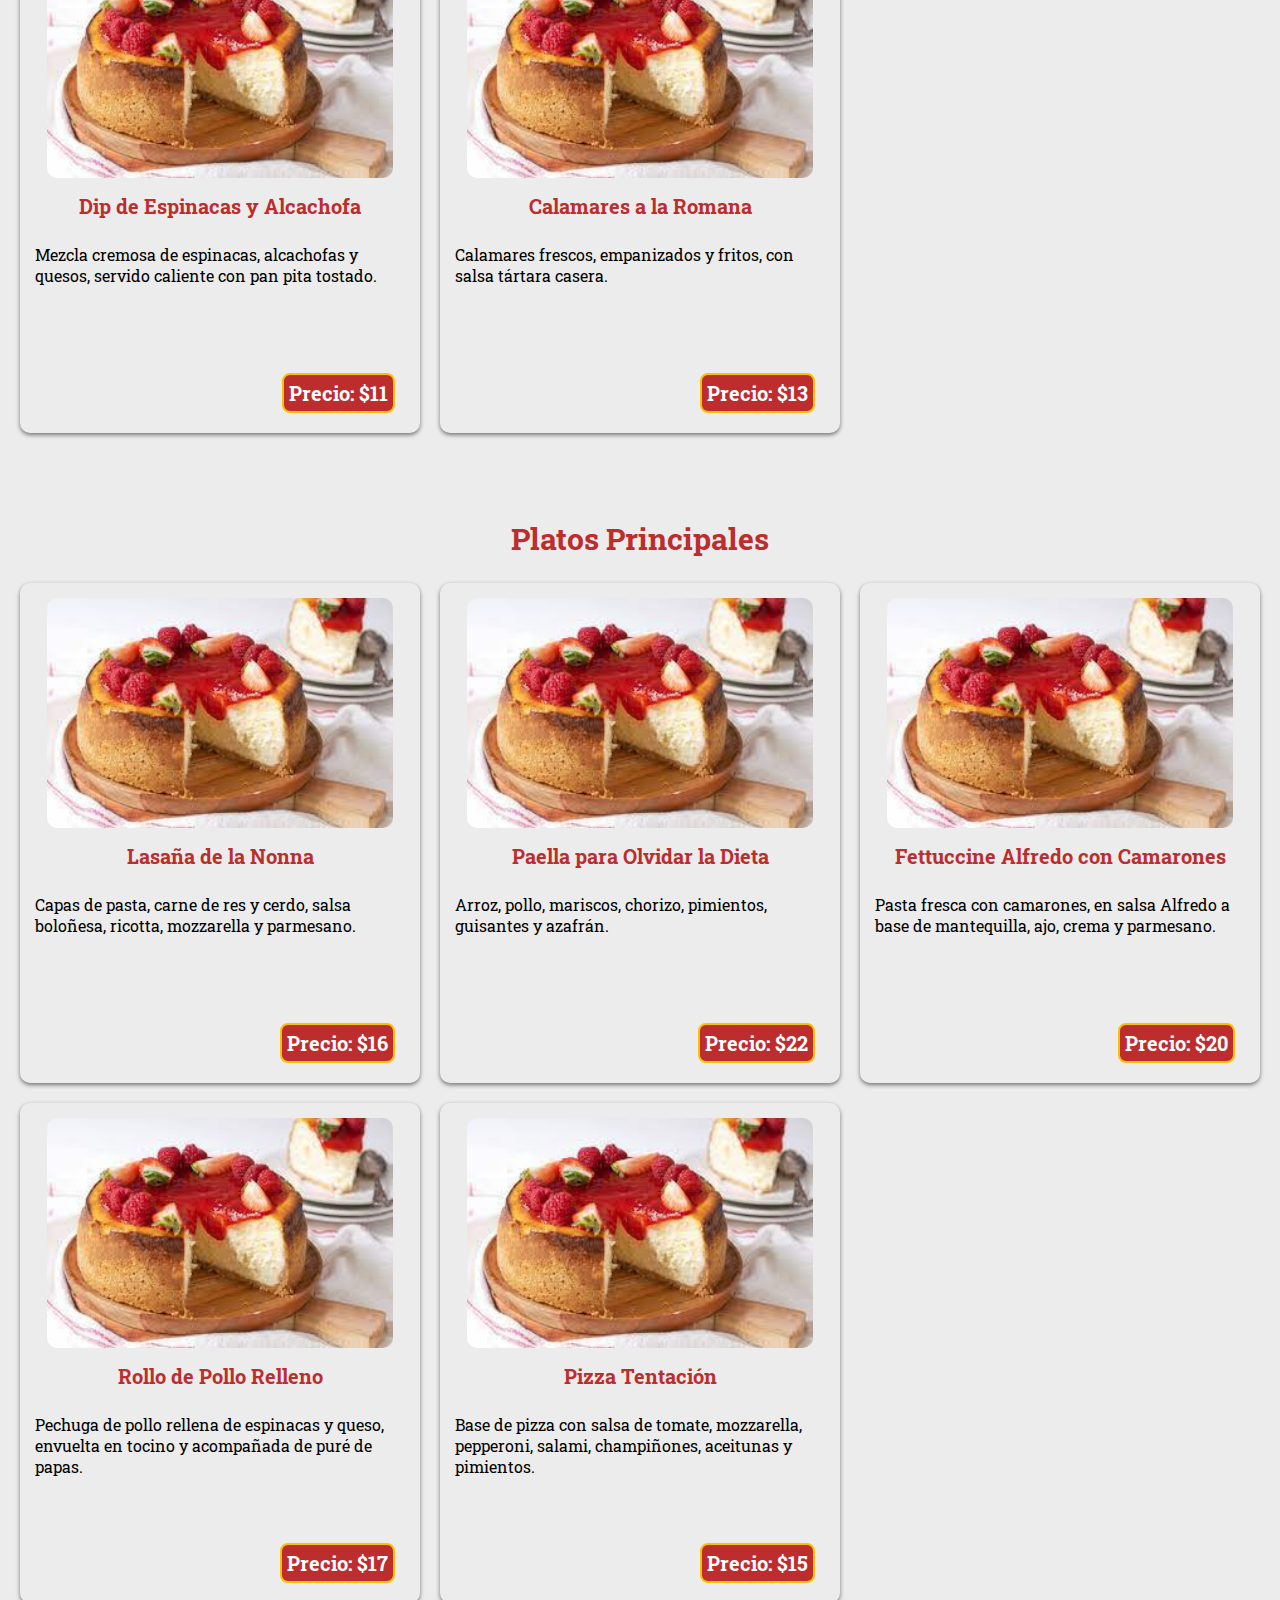
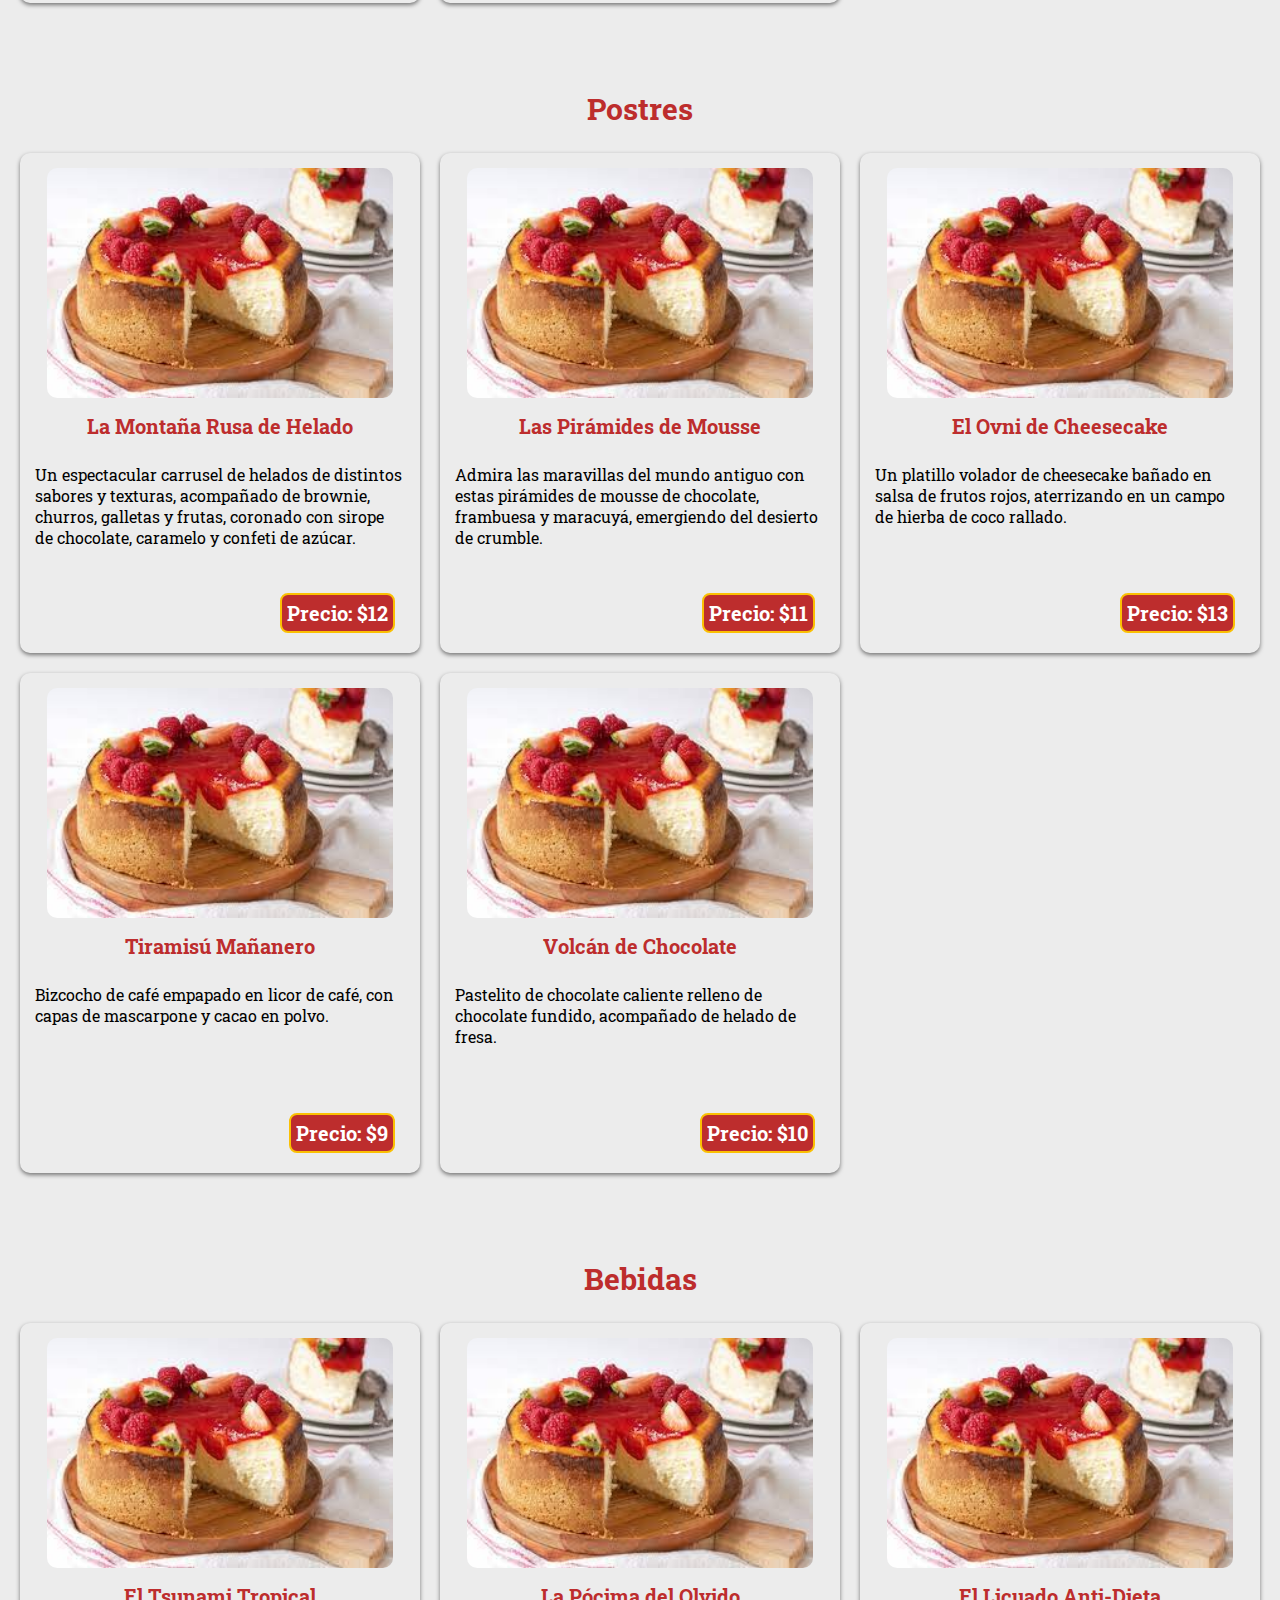
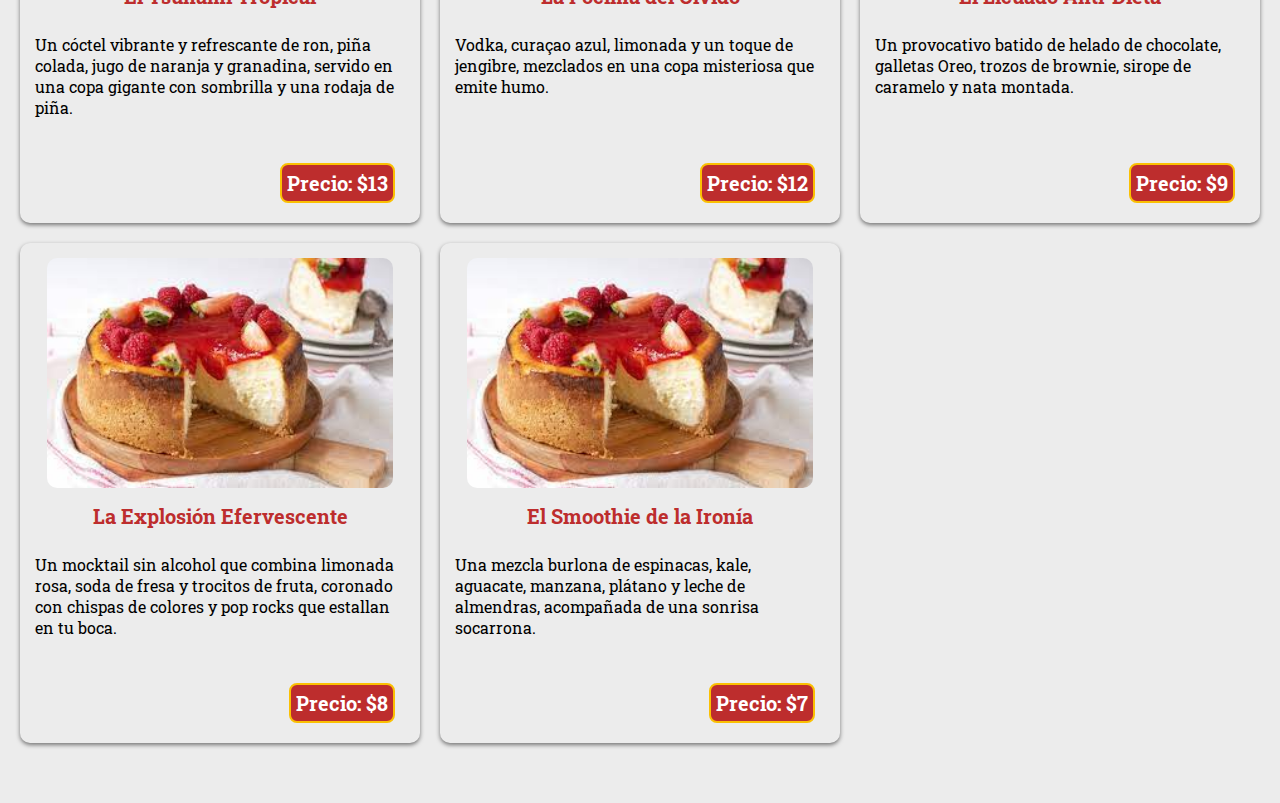
==== commit 320eab7d: "modified food cards" ====
--- a/links/menu.html
+++ b/links/menu.html
@@ -25,7 +25,7 @@
 
     <div class="menu-header">
       <h1>Restaurant Food</h1>
-      <h3>&mdash;Menu&mdash;</h3>     
+      <h3>&mdash; Menu &mdash;</h3>     
       <a class="back-button" href="../index.html">Back</a>
     </div>
 
@@ -44,13 +44,19 @@
       <div class="food-plate pancake">
         <img src="menu-images/cheesecake.jpg" alt="pancake">
         <h3>La Torre Inestable de Pancakes</h3>
-        <p>Una temblorosa torre de 10 pancakes gigantes, intercalados con nutella, fresas, plátanos y chispas de chocolate, coronada con nata montada y salsa de caramelo. ¡Diviértete tratando de no hacerla colapsar mientras la devoras!<br>Precio: $19</p>
+        <p>Torre de 10 pancakes gigantes, intercalados con nutella, fresas, plátanos y chispas de chocolate, coronada con nata montada y salsa de caramelo.</p>
+        <div class="precio">
+          <h4 >Precio: $19</h4>
+        </div>
       </div>
 
       <div class="food-plate burrito">
         <img src="menu-images/cheesecake.jpg" alt="burrito">
         <h3>El Burrito Exagerado</h3>
-        <p>Un colosal burrito del tamaño de tu antebrazo, relleno de carne asada, arroz, frijoles, guacamole, crema agria, queso y pico de gallo. ¡El desafío está en no derramar ni una gota mientras te rindes ante su sabor explosivo!<br>Precio: $22</p>
+        <p>Un colosal burrito del tamaño de tu antebrazo, relleno de carne asada, arroz, frijoles, guacamole, crema agria, queso y pico de gallo.</p>
+        <div class="precio">
+          <h4>Precio: $22</h4>
+        </div>
       </div>
 
     </div>
@@ -66,31 +72,46 @@
       <div class="food-plate nachos">
         <img src="menu-images/cheesecake.jpg" alt="nachos">
         <h3>Nachos Sin Remordimientos</h3>
-        <p>Totopos de maíz, queso fundido, frijoles refritos, jalapeños, guacamole y pico de gallo.<br>Precio: $10</p>
+        <p>Totopos de maíz, queso fundido, frijoles refritos, jalapeños, guacamole y pico de gallo.</p>
+        <div class="precio">
+          <h4>Precio: $10</h4>
+        </div>
       </div>
 
       <div class="food-plate alitas">
         <img src="menu-images/cheesecake.jpg" alt="alitas">
         <h3>Alitas Placer Culpable</h3>
-        <p>Alitas de pollo bañadas en salsa BBQ o picante, acompañadas de apio y aderezo de queso azul.<br>Precio: $12</p>
+        <p>Alitas de pollo bañadas en salsa BBQ o picante, acompañadas de apio y aderezo de queso azul.</p>
+        <div class="precio">
+          <h4>Precio: $12</h4>
+        </div>
       </div>
 
       <div class="food-plate croquetas">
         <img src="menu-images/cheesecake.jpg" alt="croquetas">
         <h3>Croquetas de Jamón y Queso</h3>
-        <p>Crujientes croquetas rellenas de jamón serrano y queso mozzarella, con salsa de tomate casera.<br>Precio: $9</p>
+        <p>Crujientes croquetas rellenas de jamón serrano y queso mozzarella, con salsa de tomate casera.</p>
+        <div class="precio">
+          <h4>Precio: $9</h4>
+        </div>
       </div>
 
       <div class="food-plate dip-espinaca">
         <img src="menu-images/cheesecake.jpg" alt="espinaca">
         <h3>Dip de Espinacas y Alcachofa</h3>
-        <p>Mezcla cremosa de espinacas, alcachofas y quesos, servido caliente con pan pita tostado.<br>Precio: $11</p>
+        <p>Mezcla cremosa de espinacas, alcachofas y quesos, servido caliente con pan pita tostado.</p>
+        <div class="precio">
+          <h4>Precio: $11</h4>
+        </div>
       </div>
 
       <div class="food-plate calamares">
         <img src="menu-images/cheesecake.jpg" alt="calamares">
         <h3>Calamares a la Romana</h3>
-        <p>Calamares frescos, empanizados y fritos, con salsa tártara casera<br>Precio: $13</p>
+        <p>Calamares frescos, empanizados y fritos, con salsa tártara casera.</p>
+        <div class="precio">
+          <h4>Precio: $13</h4>
+        </div>
       </div>
 
     </div>
@@ -106,31 +127,46 @@
       <div class="food-plate Lasaña">
         <img src="menu-images/cheesecake.jpg" alt="Lasaña">
         <h3>Lasaña de la Nonna</h3>
-        <p>Capas de pasta, carne de res y cerdo, salsa boloñesa, ricotta, mozzarella y parmesano.<br>Precio: $16</p>
+        <p>Capas de pasta, carne de res y cerdo, salsa boloñesa, ricotta, mozzarella y parmesano.</p>
+        <div class="precio">
+          <h4>Precio: $16</h4>
+        </div>
       </div>
 
       <div class="food-plate paella">
         <img src="menu-images/cheesecake.jpg" alt="paella">
         <h3>Paella para Olvidar la Dieta</h3>
-        <p>Arroz, pollo, mariscos, chorizo, pimientos, guisantes y azafrán.<br>Precio: $22</p>
+        <p>Arroz, pollo, mariscos, chorizo, pimientos, guisantes y azafrán.</p>
+        <div class="precio">
+          <h4>Precio: $22</h4>
+        </div>
       </div>
 
       <div class="food-plate fettuccine">
         <img src="menu-images/cheesecake.jpg" alt="fettuccine">
         <h3>Fettuccine Alfredo con Camarones</h3>
-        <p>Pasta fresca con camarones, en salsa Alfredo a base de mantequilla, ajo, crema y parmesano.<br>Precio: $20</p>
+        <p>Pasta fresca con camarones, en salsa Alfredo a base de mantequilla, ajo, crema y parmesano.</p>
+        <div class="precio">
+          <h4>Precio: $20</h4>
+        </div>
       </div>
 
       <div class="food-plate pollo-relleno">
         <img src="menu-images/cheesecake.jpg" alt="pollo relleno">
         <h3>Rollo de Pollo Relleno</h3>
-        <p>Pechuga de pollo rellena de espinacas y queso, envuelta en tocino y acompañada de puré de papas.<br>Precio: $17</p>
+        <p>Pechuga de pollo rellena de espinacas y queso, envuelta en tocino y acompañada de puré de papas.</p>
+        <div class="precio">
+          <h4>Precio: $17</h4>
+        </div>
       </div>
 
       <div class="food-plate pizza">
         <img src="menu-images/cheesecake.jpg" alt="pizza">
         <h3>Pizza Tentación</h3>
-        <p>Base de pizza con salsa de tomate, mozzarella, pepperoni, salami, champiñones, aceitunas y pimientos.<br>Precio: $15</p>
+        <p>Base de pizza con salsa de tomate, mozzarella, pepperoni, salami, champiñones, aceitunas y pimientos.</p>
+        <div class="precio">
+          <h4>Precio: $15</h4>
+        </div>
       </div>
 
     </div>
@@ -146,31 +182,46 @@
       <div class="food-plate helado">
         <img src="menu-images/cheesecake.jpg" alt="helado">
         <h3>La Montaña Rusa de Helado</h3>
-        <p>Un espectacular carrusel de helados de distintos sabores y texturas, acompañado de brownie, churros, galletas y frutas, coronado con sirope de chocolate, caramelo y confeti de azúcar ¡Sube a bordo de esta aventura dulce!<br>Precio: $12</p>
+        <p>Un espectacular carrusel de helados de distintos sabores y texturas, acompañado de brownie, churros, galletas y frutas, coronado con sirope de chocolate, caramelo y confeti de azúcar.</p>
+        <div class="precio">
+          <h4>Precio: $12</h4>
+        </div>
       </div>
 
       <div class="food-plate piramide">
         <img src="menu-images/cheesecake.jpg" alt="postre piramide">
         <h3>Las Pirámides de Mousse</h3>
-        <p>Admira las maravillas del mundo antiguo con estas pirámides de mousse de chocolate, frambuesa y maracuyá, emergiendo del desierto de crumble. ¡No te preocupes, no hay momias aquí, solo kilos de más esperándote!<br>Precio: $11</p>
+        <p>Admira las maravillas del mundo antiguo con estas pirámides de mousse de chocolate, frambuesa y maracuyá, emergiendo del desierto de crumble.</p>
+        <div class="precio">
+          <h4>Precio: $11</h4>
+        </div>
       </div>
 
       <div class="food-plate cheesecake">
         <img src="menu-images/cheesecake.jpg" alt="cheesecake">
         <h3>El Ovni de Cheesecake</h3>
-        <p>Un platillo volador de cheesecake bañado en salsa de frutos rojos, aterrizando en un campo de hierba de coco rallado. ¡Disfruta de esta invasión extraterrestre en tu boca antes de que se lleven tus ganas de hacer dieta!<br>Precio: $13</p>
+        <p>Un platillo volador de cheesecake bañado en salsa de frutos rojos, aterrizando en un campo de hierba de coco rallado.</p>
+        <div class="precio">
+          <h4>Precio: $13</h4>
+        </div>
       </div>
 
       <div class="food-plate bizcocho">
         <img src="menu-images/cheesecake.jpg" alt="bizcocho">
         <h3>Tiramisú Mañanero</h3>
-        <p>Bizcocho de café empapado en lic or de café, con capas de mascarpone y cacao en polvo.<br>Precio: $9</p>
+        <p>Bizcocho de café empapado en licor de café, con capas de mascarpone y cacao en polvo.</p>
+        <div class="precio">
+          <h4>Precio: $9</h4>
+        </div>
       </div>
 
       <div class="food-plate volcan-chocolate">
         <img src="menu-images/cheesecake.jpg" alt="volcan chocolate">
         <h3>Volcán de Chocolate</h3>
-        <p>Pastelito de chocolate caliente relleno de chocolate fundido, acompañado de helado de fresa.<br>Precio: $10</p>
+        <p>Pastelito de chocolate caliente relleno de chocolate fundido, acompañado de helado de fresa.</p>
+        <div class="precio">
+          <h4>Precio: $10</h4>
+        </div>
       </div>
 
     </div>
@@ -186,31 +237,46 @@
       <div class="food-plate tsunami-tropical">
         <img src="menu-images/cheesecake.jpg" alt="tsunami tropical">
         <h3>El Tsunami Tropical</h3>
-        <p>Un cóctel vibrante y refrescante de ron, piña colada, jugo de naranja y granadina, servido en una copa gigante con sombrilla y una rodaja de piña. ¡La ola perfecta para ahogar tus remordimientos!<br>Precio: $13</p>
+        <p>Un cóctel vibrante y refrescante de ron, piña colada, jugo de naranja y granadina, servido en una copa gigante con sombrilla y una rodaja de piña.</p>
+        <div class="precio">
+          <h4>Precio: $13</h4>
+        </div>
       </div>
 
       <div class="food-plate pocima-olvido">
         <img src="menu-images/cheesecake.jpg" alt="vodka">
         <h3>La Pócima del Olvido</h3>
-        <p>Vodka, curaçao azul, limonada y un toque de jengibre, mezclados en una copa misteriosa que emite humo. ¡Bébela y olvida que prometiste hacer dieta!<br>Precio: $12</p>
+        <p>Vodka, curaçao azul, limonada y un toque de jengibre, mezclados en una copa misteriosa que emite humo.</p>
+        <div class="precio">
+          <h4>Precio: $12</h4>
+        </div>
       </div>
 
       <div class="food-plate licuado">
         <img src="menu-images/cheesecake.jpg" alt="licuado">
         <h3>El Licuado Anti-Dieta</h3>
-        <p>Un provocativo batido de helado de chocolate, galletas Oreo, trozos de brownie, sirope de caramelo y nata montada. ¡Quién necesita contar calorías cuando puedes contar sonrisas!<br>Precio: $9</p>
+        <p>Un provocativo batido de helado de chocolate, galletas Oreo, trozos de brownie, sirope de caramelo y nata montada.</p>
+        <div class="precio">
+          <h4>Precio: $9</h4>
+        </div>
       </div>
 
       <div class="food-plate mocktail">
         <img src="menu-images/cheesecake.jpg" alt="mocktail">
         <h3>La Explosión Efervescente</h3>
-        <p>Un mocktail sin alcohol que combina limonada rosa, soda de fresa y trocitos de fruta, coronado con chispas de colores y pop rocks que estallan en tu boca. ¡Porque la diversión no siempre necesita alcohol!<br>Precio: $8</p>
+        <p>Un mocktail sin alcohol que combina limonada rosa, soda de fresa y trocitos de fruta, coronado con chispas de colores y pop rocks que estallan en tu boca.</p>
+        <div class="precio">
+          <h4>Precio: $8</h4>
+        </div>
       </div>
 
       <div class="food-plate smoothie">
         <img src="menu-images/cheesecake.jpg" alt="smoothie">
         <h3>El Smoothie de la Ironía</h3>
-        <p>Una mezcla burlona de espinacas, kale, aguacate, manzana, plátano y leche de almendras, acompañada de una sonrisa socarrona. ¡Porque siempre hay alguien que quiere ser saludable en el paraíso de la comida reconfortante!<br>Precio: $7</p>
+        <p>Una mezcla burlona de espinacas, kale, aguacate, manzana, plátano y leche de almendras, acompañada de una sonrisa socarrona.</p>
+        <div class="precio">
+          <h4>Precio: $7</h4>
+        </div>
       </div>
 
     </div>
--- a/links/menu-style.css
+++ b/links/menu-style.css
@@ -17,7 +17,6 @@
   align-items: center;
   justify-content: center;
   flex-wrap: wrap;
-  box-sizing: border-box;
   padding: 25px;
   text-align: center;
   background: linear-gradient(#5c0505, #e84343);
@@ -25,9 +24,14 @@
   font-size: 20px;
 }
 
+.menu-header h1 {
+  letter-spacing: 5px;
+}
+
 .menu-header h3 {
   font-size: 1.5em;
   margin: 20px 0;
+  letter-spacing: 5px;
 }
 
 .back-button {
@@ -52,14 +56,21 @@
   justify-content: center;
   align-items: center;
   box-sizing: border-box;
-  padding: 10px;
+  margin: 75px 0 0 0;
+  font-size: 20px;
+}
+
+.food-title {
+  margin: 0 0 25px 0;
+  color: #bd2d2d;
+  font-size: 1.5em;
 }
 
 .menu {
   display: grid;
   grid-template-columns: repeat(3, 1fr);
   gap: 20px;
-  padding: 15px;
+  margin: 0 0 60px 0;
 }
 
 .food-plate {
@@ -69,13 +80,46 @@
   padding: 15px;
   display: flex;
   flex-direction: column;
-  justify-content: center;
+  justify-content: start;
   align-items: center;
   width: 400px;
   height: 500px;
+}
 
+.food-plate img {
+  min-height: 230px;
+  border-radius: 10px;
+  margin: 0 0 15px 0;
+}
+
+.food-plate h3 {
+ color: #bd2d2d;
+ font-size: 1em;
+ margin: 0 0 25px 0;
+}
+
+.food-plate p {
+  font-size: .8em;
 }
 
 .platos-iconicos {
   grid-template-columns: repeat(2, 1fr);
+}
+
+.precio {
+  padding: 0 10px 5px 0;
+  height: 100%;
+  width: 100%;
+  font-size: 1em;;
+  color: #fff;
+  display: flex;
+  justify-content: end;
+  align-items: end;
+}
+
+.precio h4 {
+  padding: 5px;
+  border: solid 2px #fac003;
+  border-radius: 8px;
+  background-color: #bd2d2d;
 }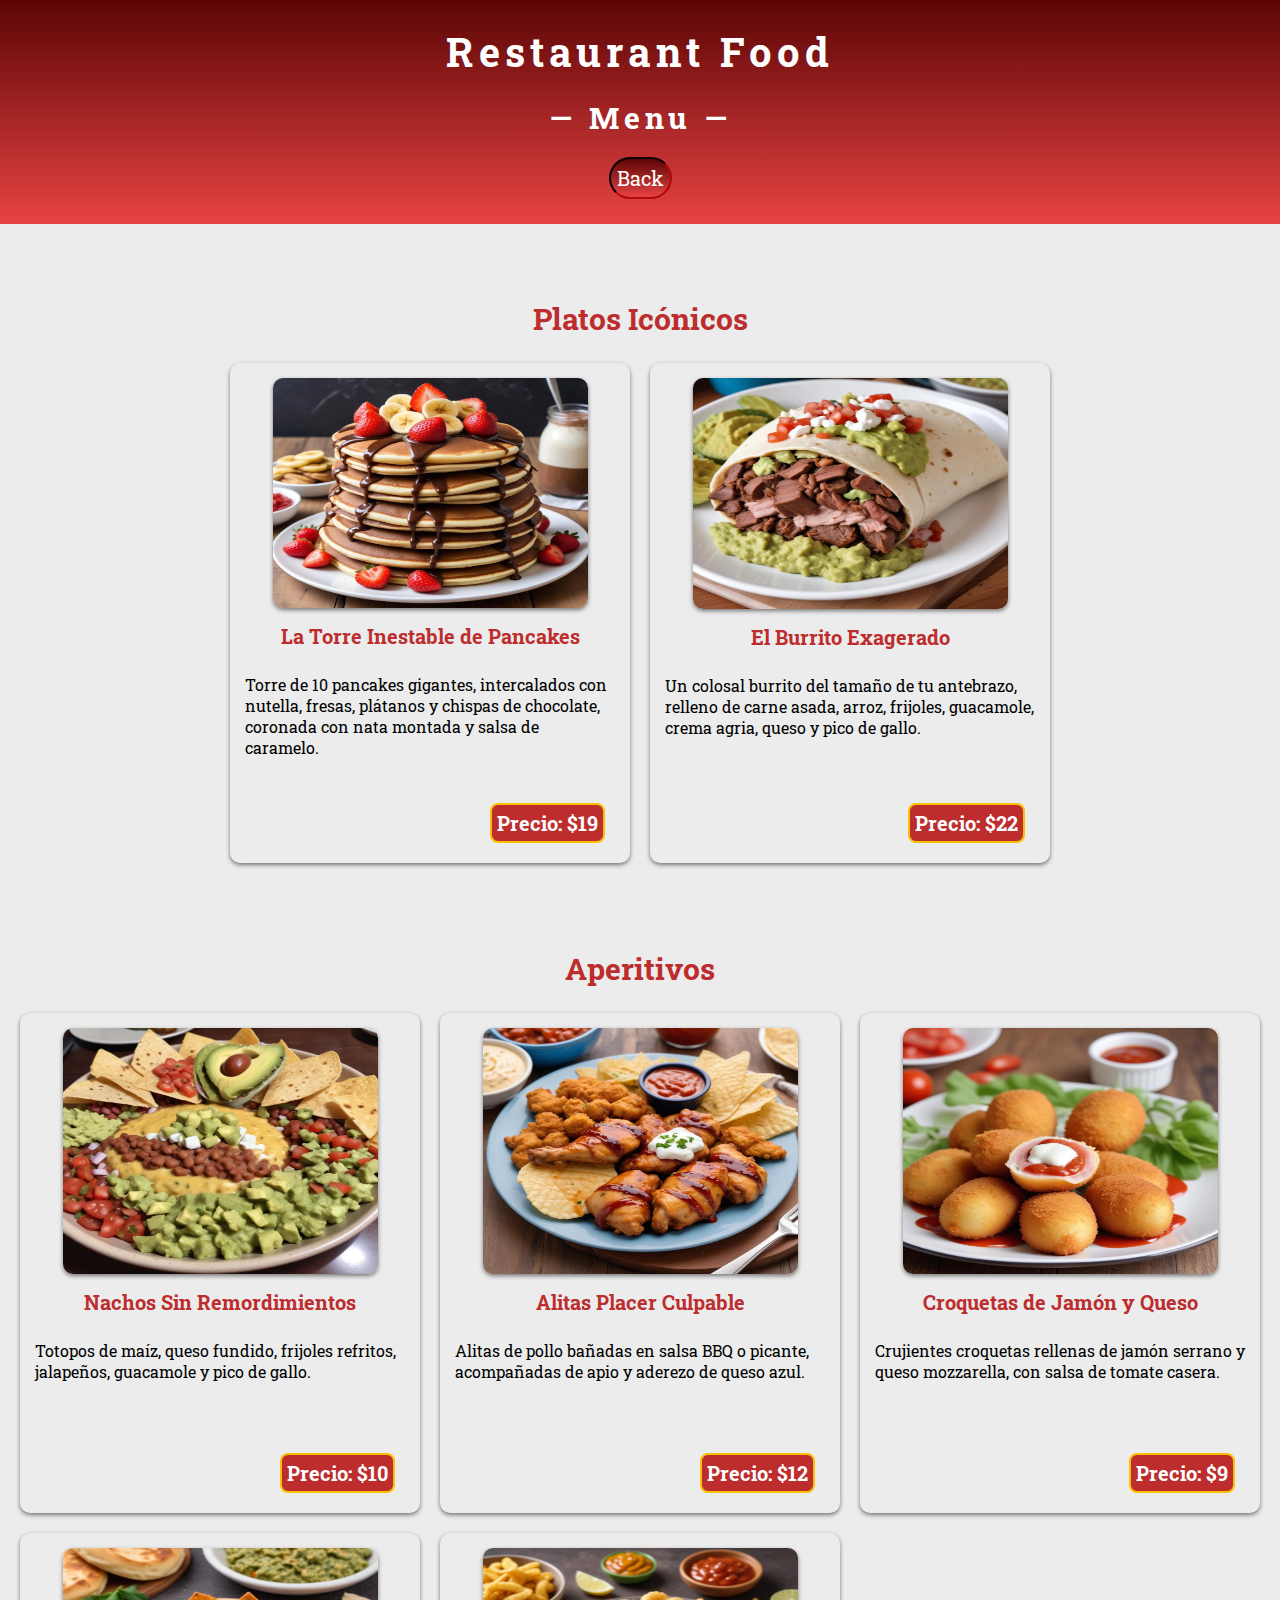
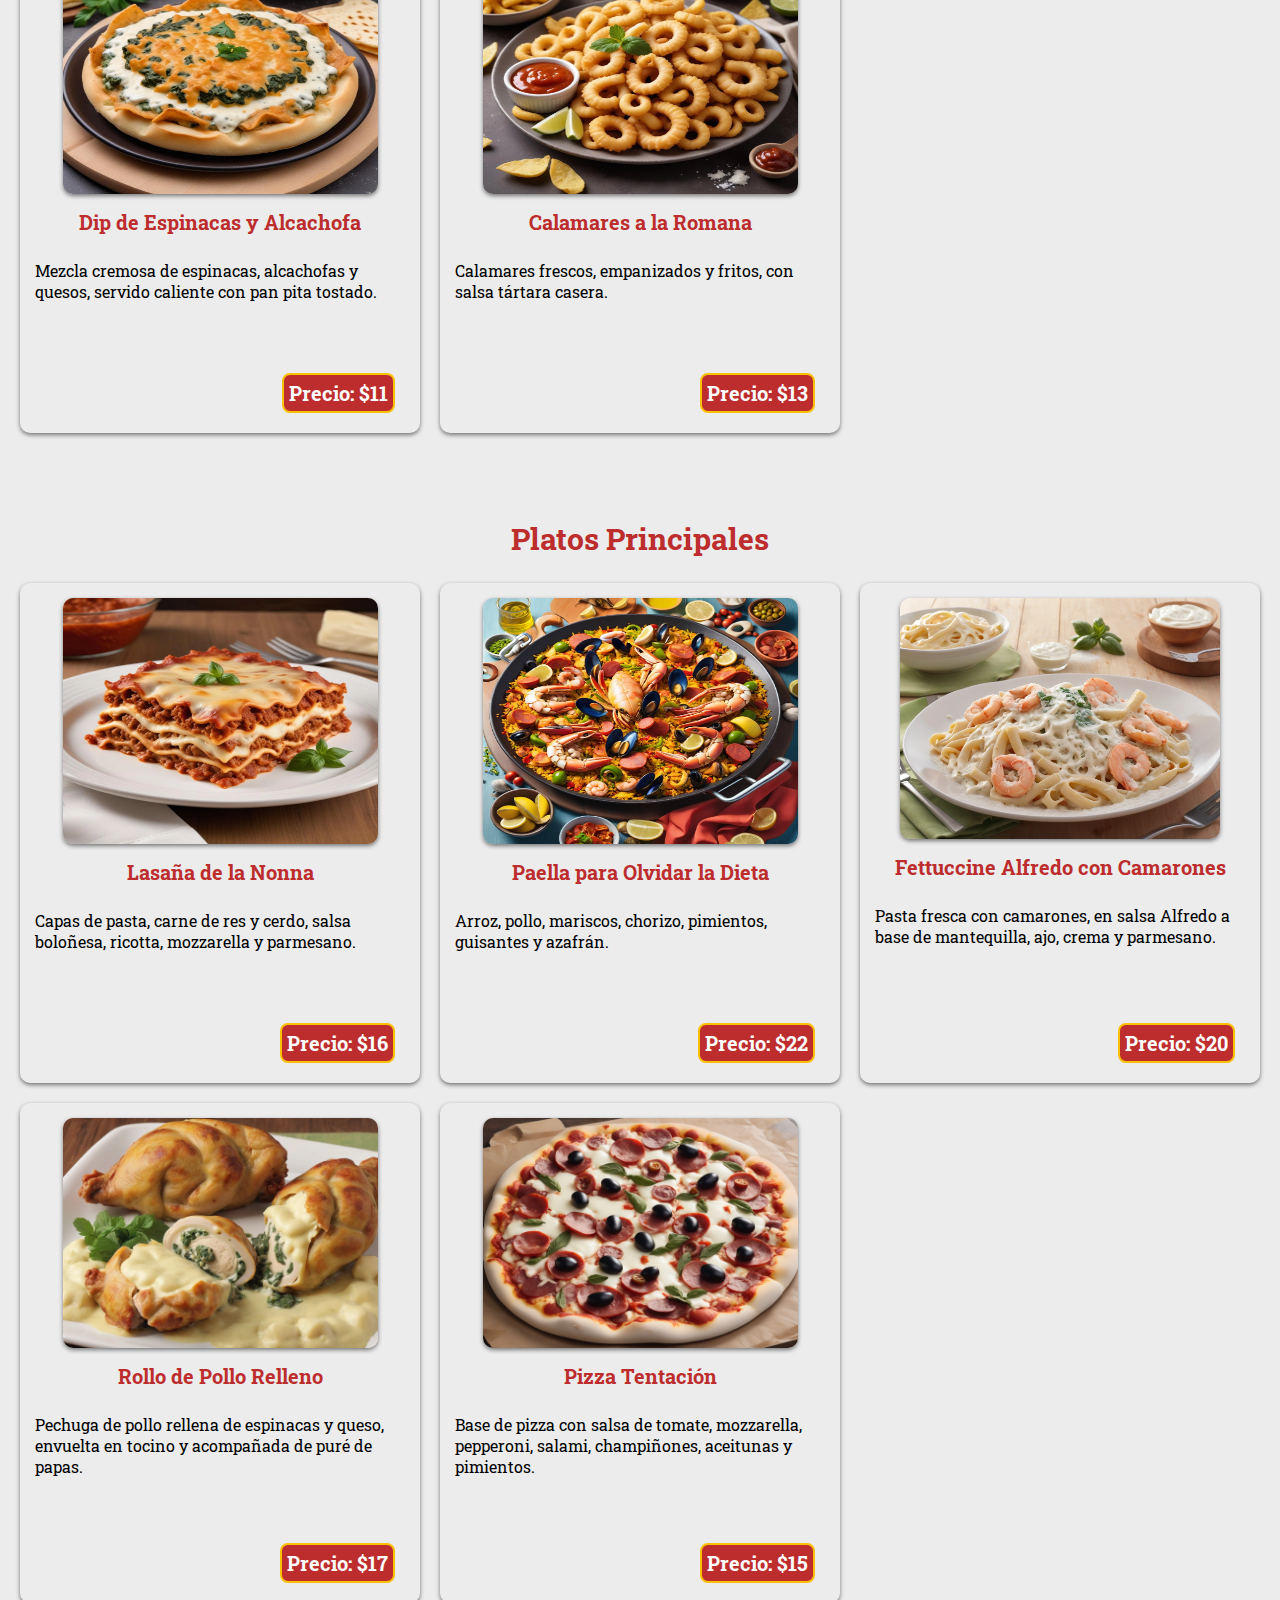
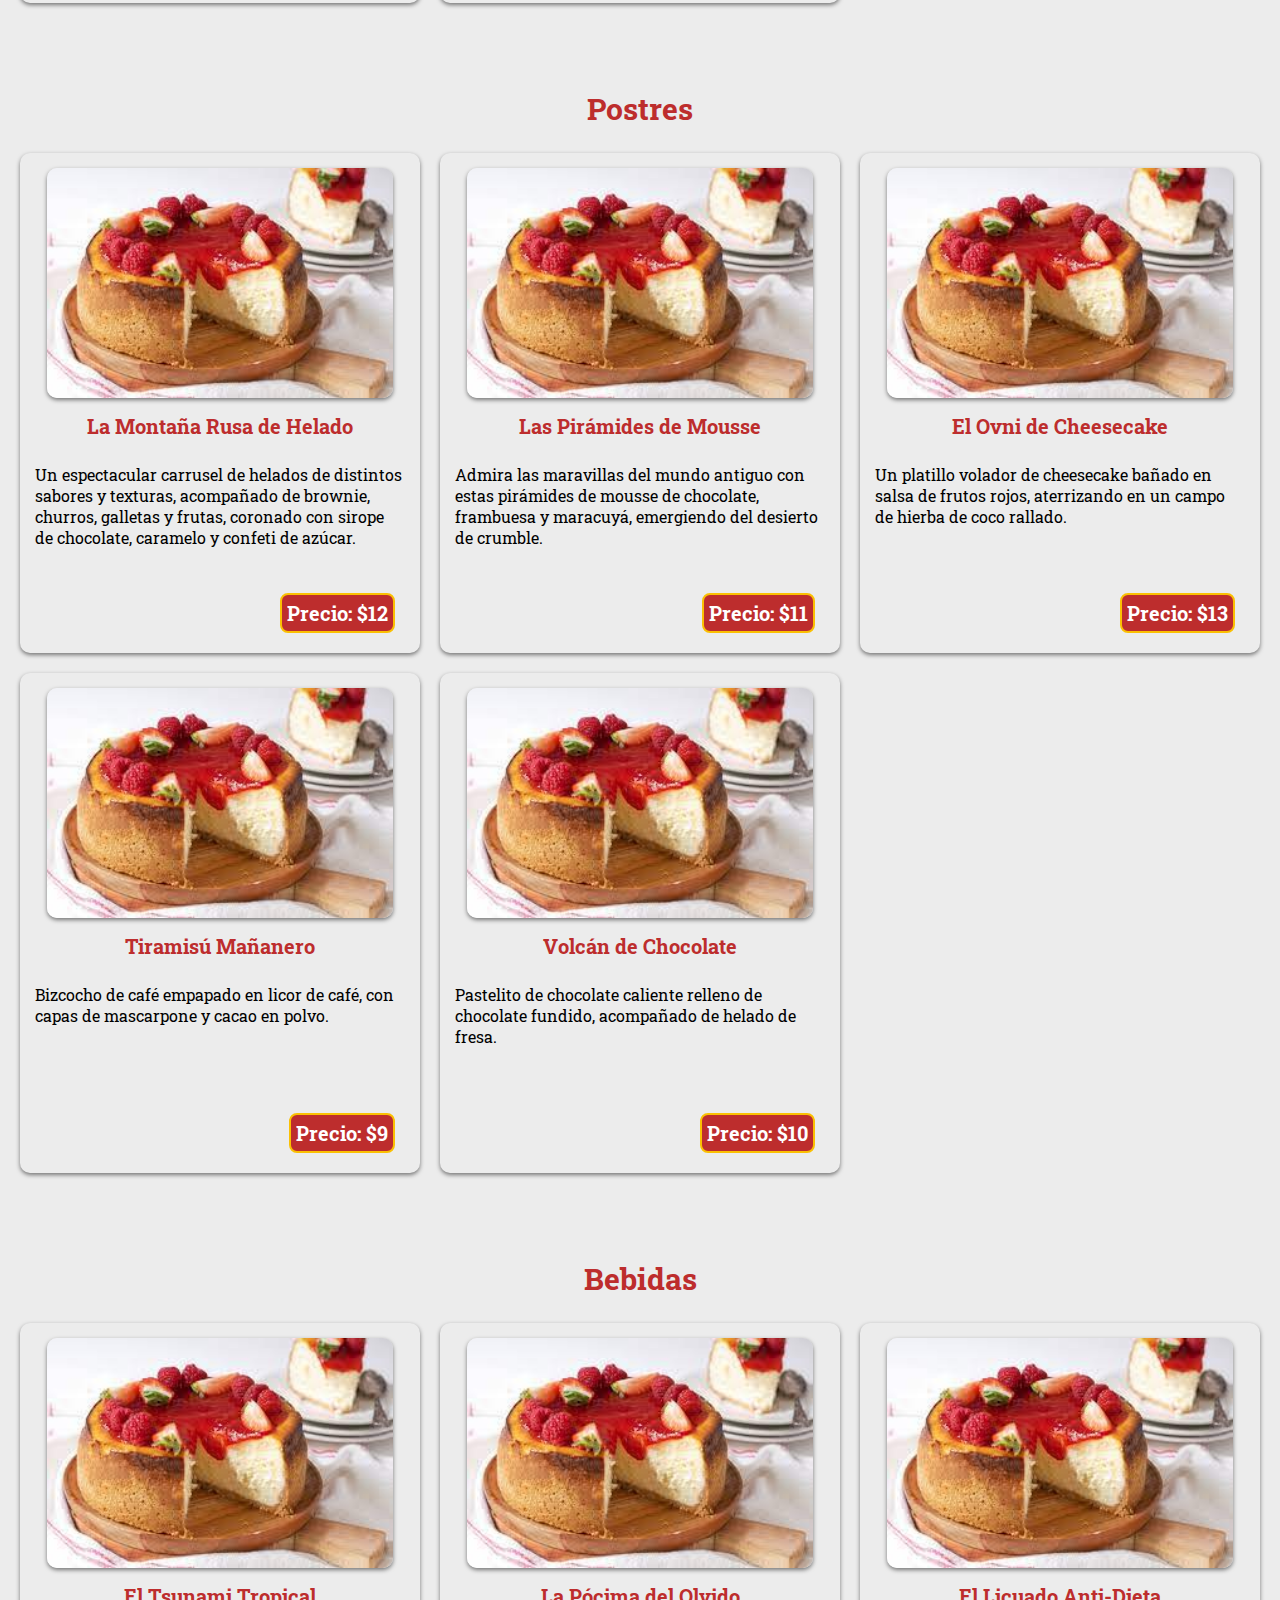
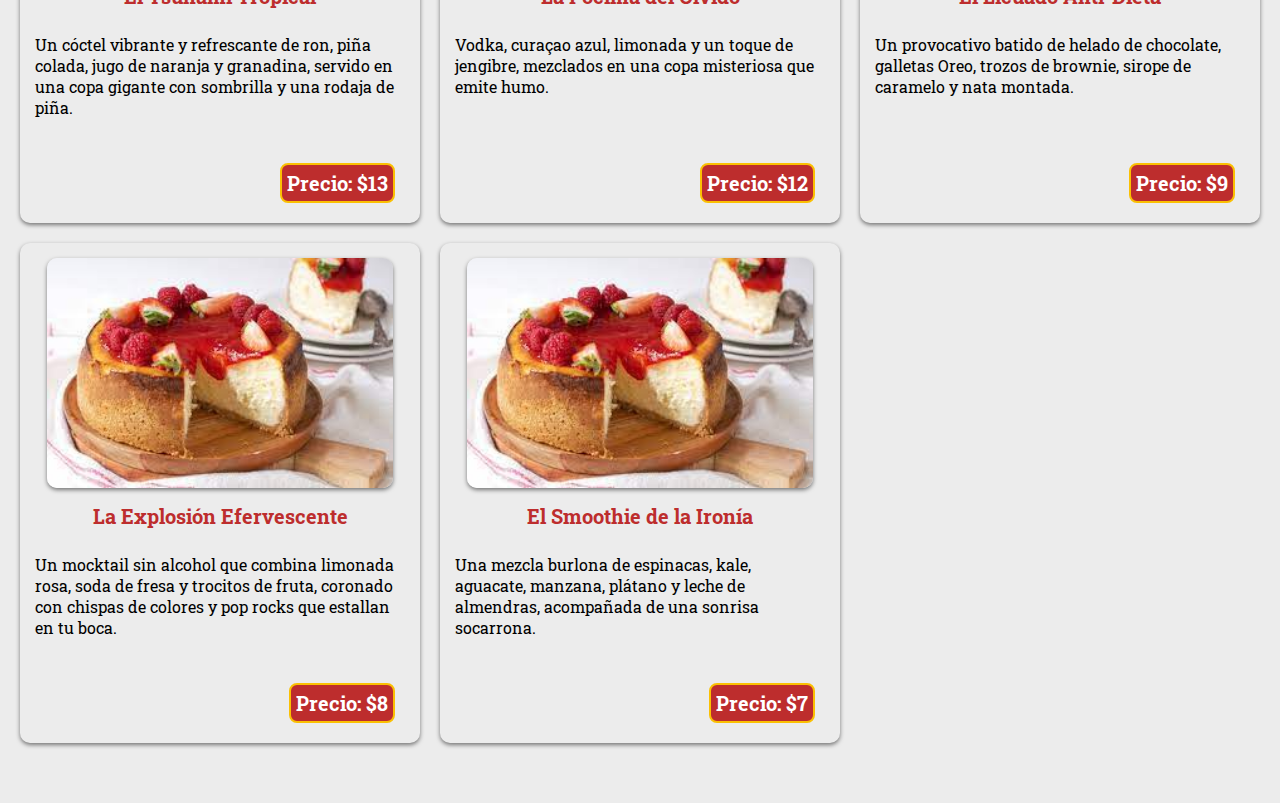
==== commit e3e3b8c8: "added images and image width" ====
--- a/links/menu.html
+++ b/links/menu.html
@@ -42,7 +42,7 @@
     <div class="menu platos-iconicos">
 
       <div class="food-plate pancake">
-        <img src="menu-images/cheesecake.jpg" alt="pancake">
+        <img src="menu-images/platos-iconicos/pancakes.webp" alt="pancake">
         <h3>La Torre Inestable de Pancakes</h3>
         <p>Torre de 10 pancakes gigantes, intercalados con nutella, fresas, plátanos y chispas de chocolate, coronada con nata montada y salsa de caramelo.</p>
         <div class="precio">
@@ -51,7 +51,7 @@
       </div>
 
       <div class="food-plate burrito">
-        <img src="menu-images/cheesecake.jpg" alt="burrito">
+        <img src="menu-images/platos-iconicos/burrito.webp" alt="burrito">
         <h3>El Burrito Exagerado</h3>
         <p>Un colosal burrito del tamaño de tu antebrazo, relleno de carne asada, arroz, frijoles, guacamole, crema agria, queso y pico de gallo.</p>
         <div class="precio">
@@ -70,7 +70,7 @@
     <div class="menu aperitivos">
 
       <div class="food-plate nachos">
-        <img src="menu-images/cheesecake.jpg" alt="nachos">
+        <img src="menu-images/aperitivos/totopos-maiz.webp" alt="nachos">
         <h3>Nachos Sin Remordimientos</h3>
         <p>Totopos de maíz, queso fundido, frijoles refritos, jalapeños, guacamole y pico de gallo.</p>
         <div class="precio">
@@ -79,7 +79,7 @@
       </div>
 
       <div class="food-plate alitas">
-        <img src="menu-images/cheesecake.jpg" alt="alitas">
+        <img src="menu-images/aperitivos/alitas-pollo.webp" alt="alitas">
         <h3>Alitas Placer Culpable</h3>
         <p>Alitas de pollo bañadas en salsa BBQ o picante, acompañadas de apio y aderezo de queso azul.</p>
         <div class="precio">
@@ -88,7 +88,7 @@
       </div>
 
       <div class="food-plate croquetas">
-        <img src="menu-images/cheesecake.jpg" alt="croquetas">
+        <img src="menu-images/aperitivos/croquetas.webp" alt="croquetas">
         <h3>Croquetas de Jamón y Queso</h3>
         <p>Crujientes croquetas rellenas de jamón serrano y queso mozzarella, con salsa de tomate casera.</p>
         <div class="precio">
@@ -97,7 +97,7 @@
       </div>
 
       <div class="food-plate dip-espinaca">
-        <img src="menu-images/cheesecake.jpg" alt="espinaca">
+        <img src="menu-images/aperitivos/dip-espinaca.webp" alt="espinaca">
         <h3>Dip de Espinacas y Alcachofa</h3>
         <p>Mezcla cremosa de espinacas, alcachofas y quesos, servido caliente con pan pita tostado.</p>
         <div class="precio">
@@ -106,7 +106,7 @@
       </div>
 
       <div class="food-plate calamares">
-        <img src="menu-images/cheesecake.jpg" alt="calamares">
+        <img src="menu-images/aperitivos/calamares.webp" alt="calamares">
         <h3>Calamares a la Romana</h3>
         <p>Calamares frescos, empanizados y fritos, con salsa tártara casera.</p>
         <div class="precio">
@@ -125,7 +125,7 @@
     <div class="menu principales">
 
       <div class="food-plate Lasaña">
-        <img src="menu-images/cheesecake.jpg" alt="Lasaña">
+        <img src="menu-images/platos-principales/lasagna.webp" alt="Lasaña">
         <h3>Lasaña de la Nonna</h3>
         <p>Capas de pasta, carne de res y cerdo, salsa boloñesa, ricotta, mozzarella y parmesano.</p>
         <div class="precio">
@@ -134,7 +134,7 @@
       </div>
 
       <div class="food-plate paella">
-        <img src="menu-images/cheesecake.jpg" alt="paella">
+        <img src="menu-images/platos-principales/paella.webp" alt="paella">
         <h3>Paella para Olvidar la Dieta</h3>
         <p>Arroz, pollo, mariscos, chorizo, pimientos, guisantes y azafrán.</p>
         <div class="precio">
@@ -143,7 +143,7 @@
       </div>
 
       <div class="food-plate fettuccine">
-        <img src="menu-images/cheesecake.jpg" alt="fettuccine">
+        <img src="menu-images/platos-principales/fettuccine.webp" alt="fettuccine">
         <h3>Fettuccine Alfredo con Camarones</h3>
         <p>Pasta fresca con camarones, en salsa Alfredo a base de mantequilla, ajo, crema y parmesano.</p>
         <div class="precio">
@@ -152,7 +152,7 @@
       </div>
 
       <div class="food-plate pollo-relleno">
-        <img src="menu-images/cheesecake.jpg" alt="pollo relleno">
+        <img src="menu-images/platos-principales/pollo-relleno.webp" alt="pollo relleno">
         <h3>Rollo de Pollo Relleno</h3>
         <p>Pechuga de pollo rellena de espinacas y queso, envuelta en tocino y acompañada de puré de papas.</p>
         <div class="precio">
@@ -161,7 +161,7 @@
       </div>
 
       <div class="food-plate pizza">
-        <img src="menu-images/cheesecake.jpg" alt="pizza">
+        <img src="menu-images/platos-principales/pizza.webp" alt="pizza">
         <h3>Pizza Tentación</h3>
         <p>Base de pizza con salsa de tomate, mozzarella, pepperoni, salami, champiñones, aceitunas y pimientos.</p>
         <div class="precio">
--- a/links/menu-style.css
+++ b/links/menu-style.css
@@ -88,6 +88,8 @@
 
 .food-plate img {
   min-height: 230px;
+  min-width: 315px;
+  box-shadow: 0 2px 4px rgba(0, 0, 0, 0.5);
   border-radius: 10px;
   margin: 0 0 15px 0;
 }
